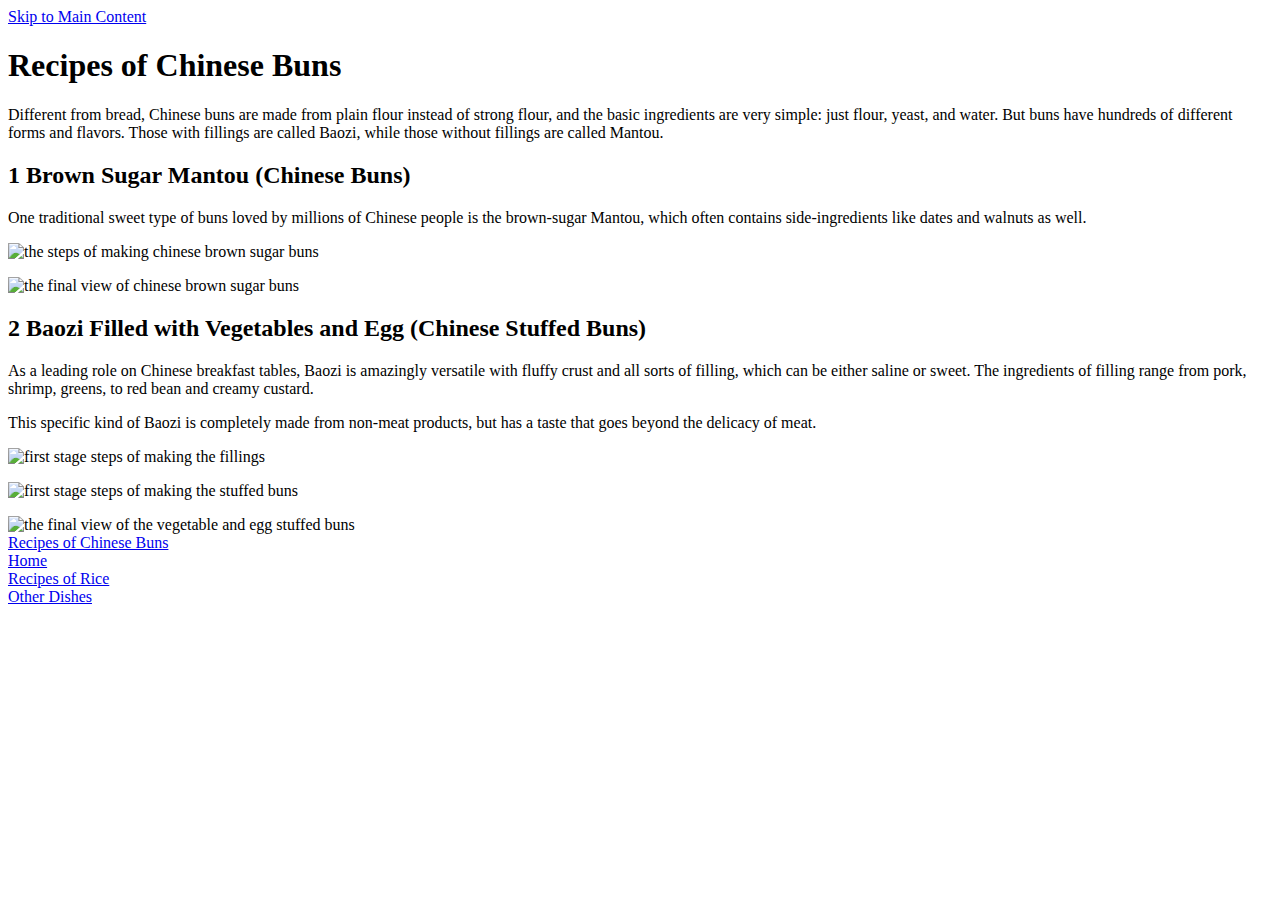
==== buns.html @ 5d762b5b "Update buns.html" ====
<!DOCTYPE html>
<head>
    <meta charset="utf-8">
    <title>Cici's Chinese Cuisine-Buns</title>
    <link rel="icon" href="images/favicon.jpg">
    <link rel="stylesheet" href="css/html5reset.css">
    <link rel="stylesheet" href="css/styles.css">
</head>

<body>
  <div class="skip"><a href="#main">Skip to Main Content</a></div>

  <header>
    <h1>Recipes of Chinese Buns</h1>
  </header>
  <main id="main">
    <p>Different from bread, Chinese buns are made from plain flour instead of strong flour, and the basic ingredients are very simple: just flour, yeast, and water. But buns have hundreds of different forms and flavors. Those with fillings are called Baozi, while those without fillings are called Mantou.</p>
    <h2>1 Brown Sugar Mantou (Chinese Buns)</h2>
    <p>One traditional sweet type of buns loved by millions of Chinese people is the brown-sugar Mantou, which often contains side-ingredients like dates and walnuts as well.</p>
    <img src = "images/bun1-brown_sugar_mantou-step.JPG" alt ="the steps of making chinese brown sugar buns">
    <p></p>
    <img src = "images/bun1-brown_sugar_mantou.JPG" alt ="the final view of chinese brown sugar buns">
    
    <h2>2 Baozi Filled with Vegetables and Egg (Chinese Stuffed Buns)</h2>
    <p>As a leading role on Chinese breakfast tables, Baozi is amazingly versatile with fluffy crust and all sorts of filling, which can be either saline or sweet. The ingredients of filling range from pork, shrimp, greens, to red bean and creamy custard.</p>
    <p>This specific kind of Baozi is completely made from non-meat products, but has a taste that goes beyond the delicacy of meat.</p>
    <img src = "images/bun2-vegetable&egg_baozi-step1.JPG" alt ="first stage steps of making the fillings">
    <p></p>
    <img src = "images/bun2-vegetable&egg_baozi-step2.JPG" alt ="first stage steps of making the stuffed buns">
    <p></p>
    <img src = "images/bun2-vegetable&egg_baozi.JPG" alt ="the final view of the vegetable and egg stuffed buns">

    <nav>
      <li class="active"><a href="buns.html">Recipes of Chinese Buns</a></li>
      <li><a href="index.html">Home</a></li>
      <li><a href="rice.html">Recipes of Rice</a></li>
      <li><a href="dish.html">Other Dishes</a></li>
    </nav>

  </main>

  <footer>

  </footer>
</body>
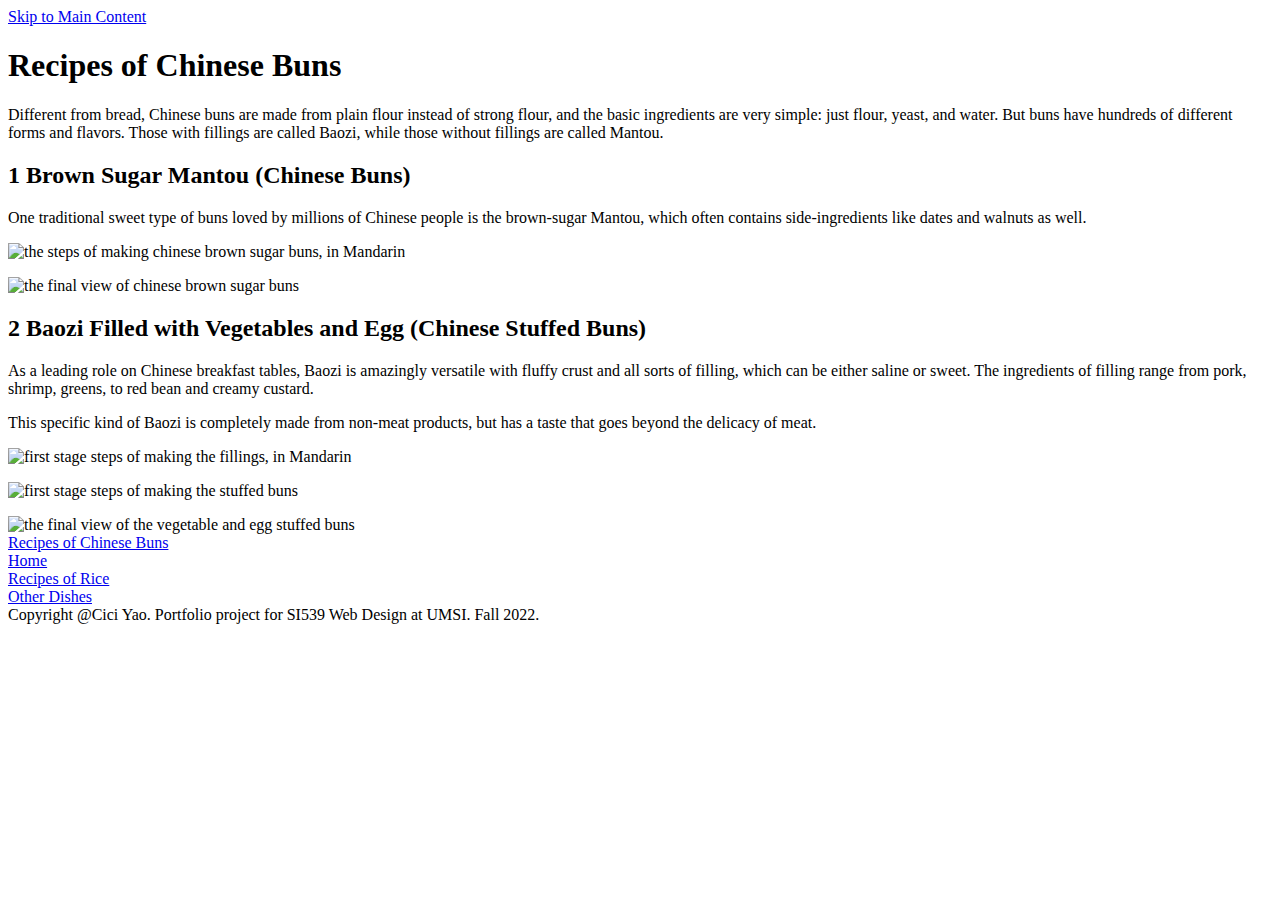
==== commit 79b09186: "Update buns.html" ====
--- a/buns.html
+++ b/buns.html
@@ -17,18 +17,18 @@
     <p>Different from bread, Chinese buns are made from plain flour instead of strong flour, and the basic ingredients are very simple: just flour, yeast, and water. But buns have hundreds of different forms and flavors. Those with fillings are called Baozi, while those without fillings are called Mantou.</p>
     <h2>1 Brown Sugar Mantou (Chinese Buns)</h2>
     <p>One traditional sweet type of buns loved by millions of Chinese people is the brown-sugar Mantou, which often contains side-ingredients like dates and walnuts as well.</p>
-    <img src = "images/bun1-brown_sugar_mantou-step.JPG" alt ="the steps of making chinese brown sugar buns">
+    <img src = "images/bun1-brown_sugar_mantou-step.JPG" alt ="the steps of making chinese brown sugar buns, in Mandarin" title="the steps of making chinese brown sugar buns, in Mandarin">
     <p></p>
-    <img src = "images/bun1-brown_sugar_mantou.JPG" alt ="the final view of chinese brown sugar buns">
+    <img src = "images/bun1-brown_sugar_mantou.JPG" alt ="the final view of chinese brown sugar buns" title="the final view of chinese brown sugar buns">
     
     <h2>2 Baozi Filled with Vegetables and Egg (Chinese Stuffed Buns)</h2>
     <p>As a leading role on Chinese breakfast tables, Baozi is amazingly versatile with fluffy crust and all sorts of filling, which can be either saline or sweet. The ingredients of filling range from pork, shrimp, greens, to red bean and creamy custard.</p>
     <p>This specific kind of Baozi is completely made from non-meat products, but has a taste that goes beyond the delicacy of meat.</p>
-    <img src = "images/bun2-vegetable&egg_baozi-step1.JPG" alt ="first stage steps of making the fillings">
+    <img src = "images/bun2-vegetable&egg_baozi-step1.JPG" alt ="first stage steps of making the fillings, in Mandarin" title="first stage steps of making the fillings, in Mandarin">
     <p></p>
-    <img src = "images/bun2-vegetable&egg_baozi-step2.JPG" alt ="first stage steps of making the stuffed buns">
+    <img src = "images/bun2-vegetable&egg_baozi-step2.JPG" alt ="first stage steps of making the stuffed buns" title="first stage steps of making the stuffed buns">
     <p></p>
-    <img src = "images/bun2-vegetable&egg_baozi.JPG" alt ="the final view of the vegetable and egg stuffed buns">
+    <img src = "images/bun2-vegetable&egg_baozi.JPG" alt ="the final view of the vegetable and egg stuffed buns" title="the final view of the vegetable and egg stuffed buns">
 
     <nav>
       <li class="active"><a href="buns.html">Recipes of Chinese Buns</a></li>
@@ -40,7 +40,7 @@
   </main>
 
   <footer>
-
+    Copyright @Cici Yao. Portfolio project for SI539 Web Design at UMSI. Fall 2022.
   </footer>
 </body>
 
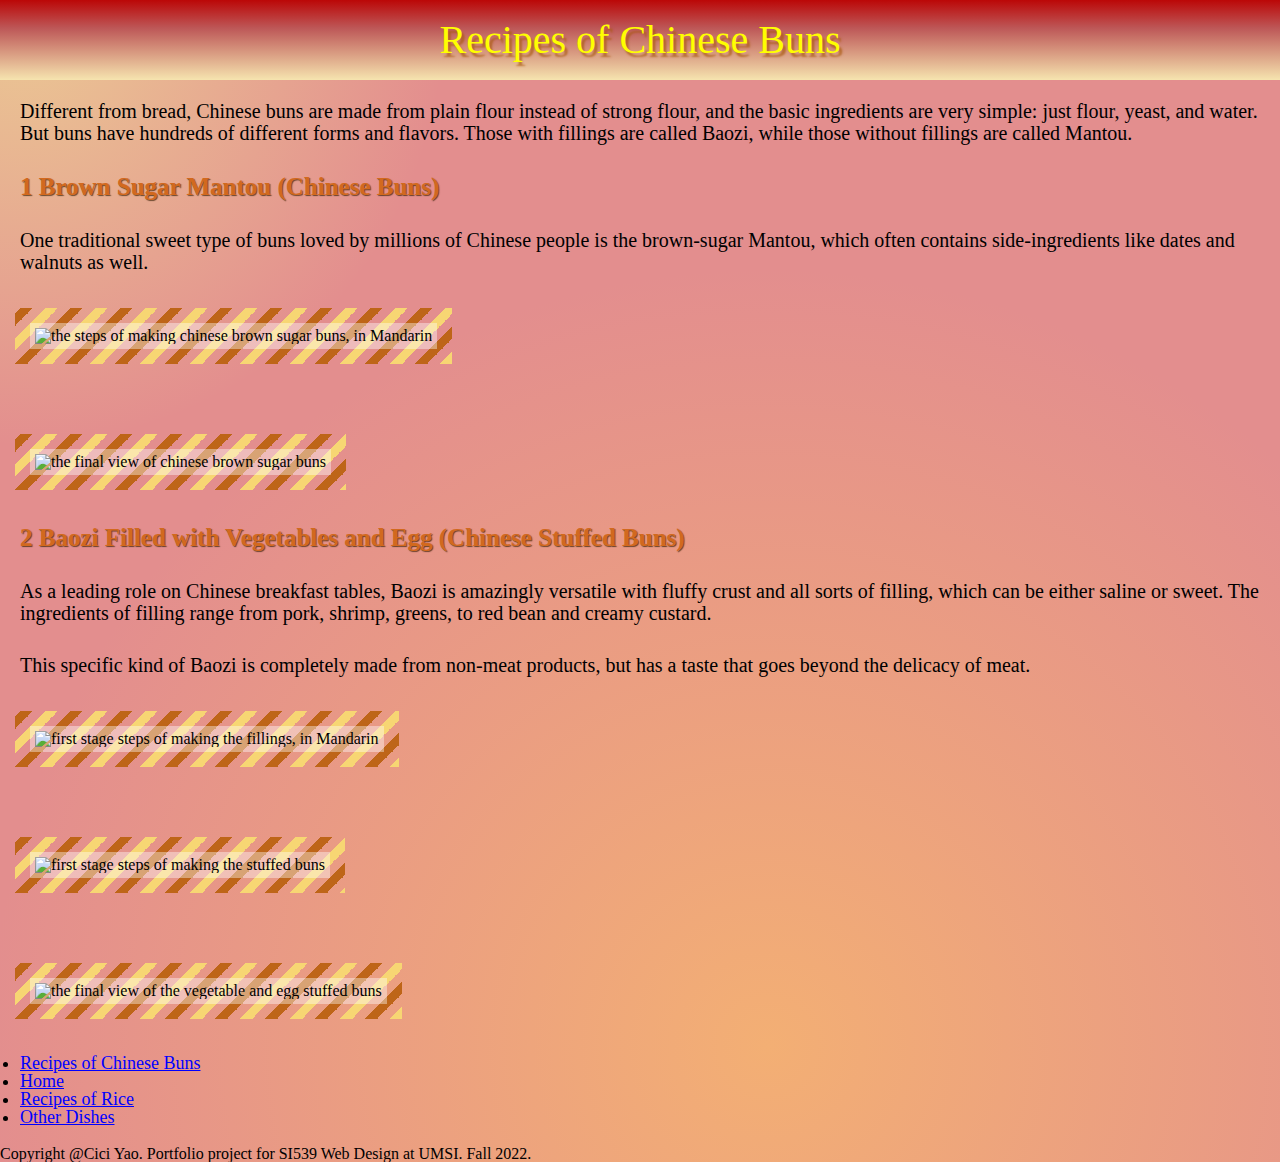
==== commit 8796c2a0: "Update buns.html" ====
--- a/buns.html
+++ b/buns.html
@@ -3,8 +3,8 @@
     <meta charset="utf-8">
     <title>Cici's Chinese Cuisine-Buns</title>
     <link rel="icon" href="images/favicon.jpg">
-    <link rel="stylesheet" href="css/html5reset.css">
-    <link rel="stylesheet" href="css/styles.css">
+    <link rel="stylesheet" href="CSS/html5reset.css">
+    <link rel="stylesheet" href="CSS/styles.css">
 </head>
 
 <body>
--- a/CSS/styles.css
+++ b/CSS/styles.css
@@ -0,0 +1,95 @@
+/*Skip to main function*/
+.skip a{
+    position: absolute;
+    top: -40px;
+    z-index: 1;
+    color: black;
+}
+
+.skip a:focus{
+    position: absolute;
+    top: 0;
+    color: black;
+}
+
+body{
+    background: radial-gradient(circle at 60% 90%, rgb(243, 175, 116), transparent 60%),
+    radial-gradient(circle at 20px 20px, rgba(237, 215, 149, 0.8), transparent 25%), #e38e8e;
+    /*background:
+    radial-gradient(circle, transparent 20%, rgb(144, 155, 211) 20%, rgb(144, 155, 211) 80%, transparent 80%, transparent),
+    radial-gradient(circle, transparent 20%, rgb(144, 155, 211) 20%, rgb(144, 155, 211) 80%, transparent 80%, transparent) 50px 50px,
+    linear-gradient(#A8B1BB 8px, transparent 8px) 0 -4px,
+    linear-gradient(90deg, #A8B1BB 8px, transparent 8px) -4px 0;
+    background-color: rgb(144, 155, 211);
+    background-size: 100px 100px, 100px 100px, 50px 50px, 50px 50px;*/
+}
+
+h1{
+    font-family: Copperplate, "Copperplate Gothic Light", fantasy;
+    font-size: 40px;
+    color:yellow;
+    background: linear-gradient(180deg, rgb(187, 7, 7) 0%, rgb(189, 87, 87) 35%, rgb(246, 228, 175) 100%);
+    padding: 20px;
+    margin: 0px;
+    text-align: center;
+    text-shadow: 3px 4px 2px rgba(170, 90, 15, 0.7);
+}
+
+h2{
+    font-family:"Lucida Bright", Georgia, serif;
+    font-size: 25px;
+    font-weight: bold;
+    color:chocolate;
+    padding: 10px;
+    margin: 10px;
+    text-shadow: 1px 1px 1px rgba(52, 28, 1, 0.7);
+}
+
+p{
+    font-family: "Lucida Bright", Georgia, serif;;
+    font-size: 20px;
+    margin: 10px;
+    padding: 10px;
+    line-height: 22px;
+}
+
+.inBold{
+    font-weight: bold;
+}
+
+.inItalic{
+    font-style: italic;
+}
+
+img{
+    width: 50%;
+    min-width: 100px;
+    /*border: 10px dashed #fb8320;*/
+    border: 15px solid transparent;
+    background: linear-gradient(rgba(255, 255, 255, 0.4), rgba(255,255,255,0.4)) padding-box, repeating-linear-gradient(-45deg, rgb(190, 101, 24) 0, rgb(190, 101, 24) 12.5%, transparent 0, transparent 25%, rgb(247, 214, 115) 0, rgb(247, 214, 115) 37.5%, transparent 0, transparent 50%) 0 / 50px 50px;
+    margin: 15px;
+    padding: 5px;
+}
+
+img:hover{
+    opacity: 0.6;
+}
+
+nav{
+    font-family: "Lucida Bright", Georgia, serif;;
+    font-size: 18px;
+    margin: 10px;
+    padding: 10px;
+}
+
+a:link{
+    color:blue;
+}
+
+a:visited{
+    color:blueviolet;
+}
+
+a:hover{
+    color:cadetblue;
+}
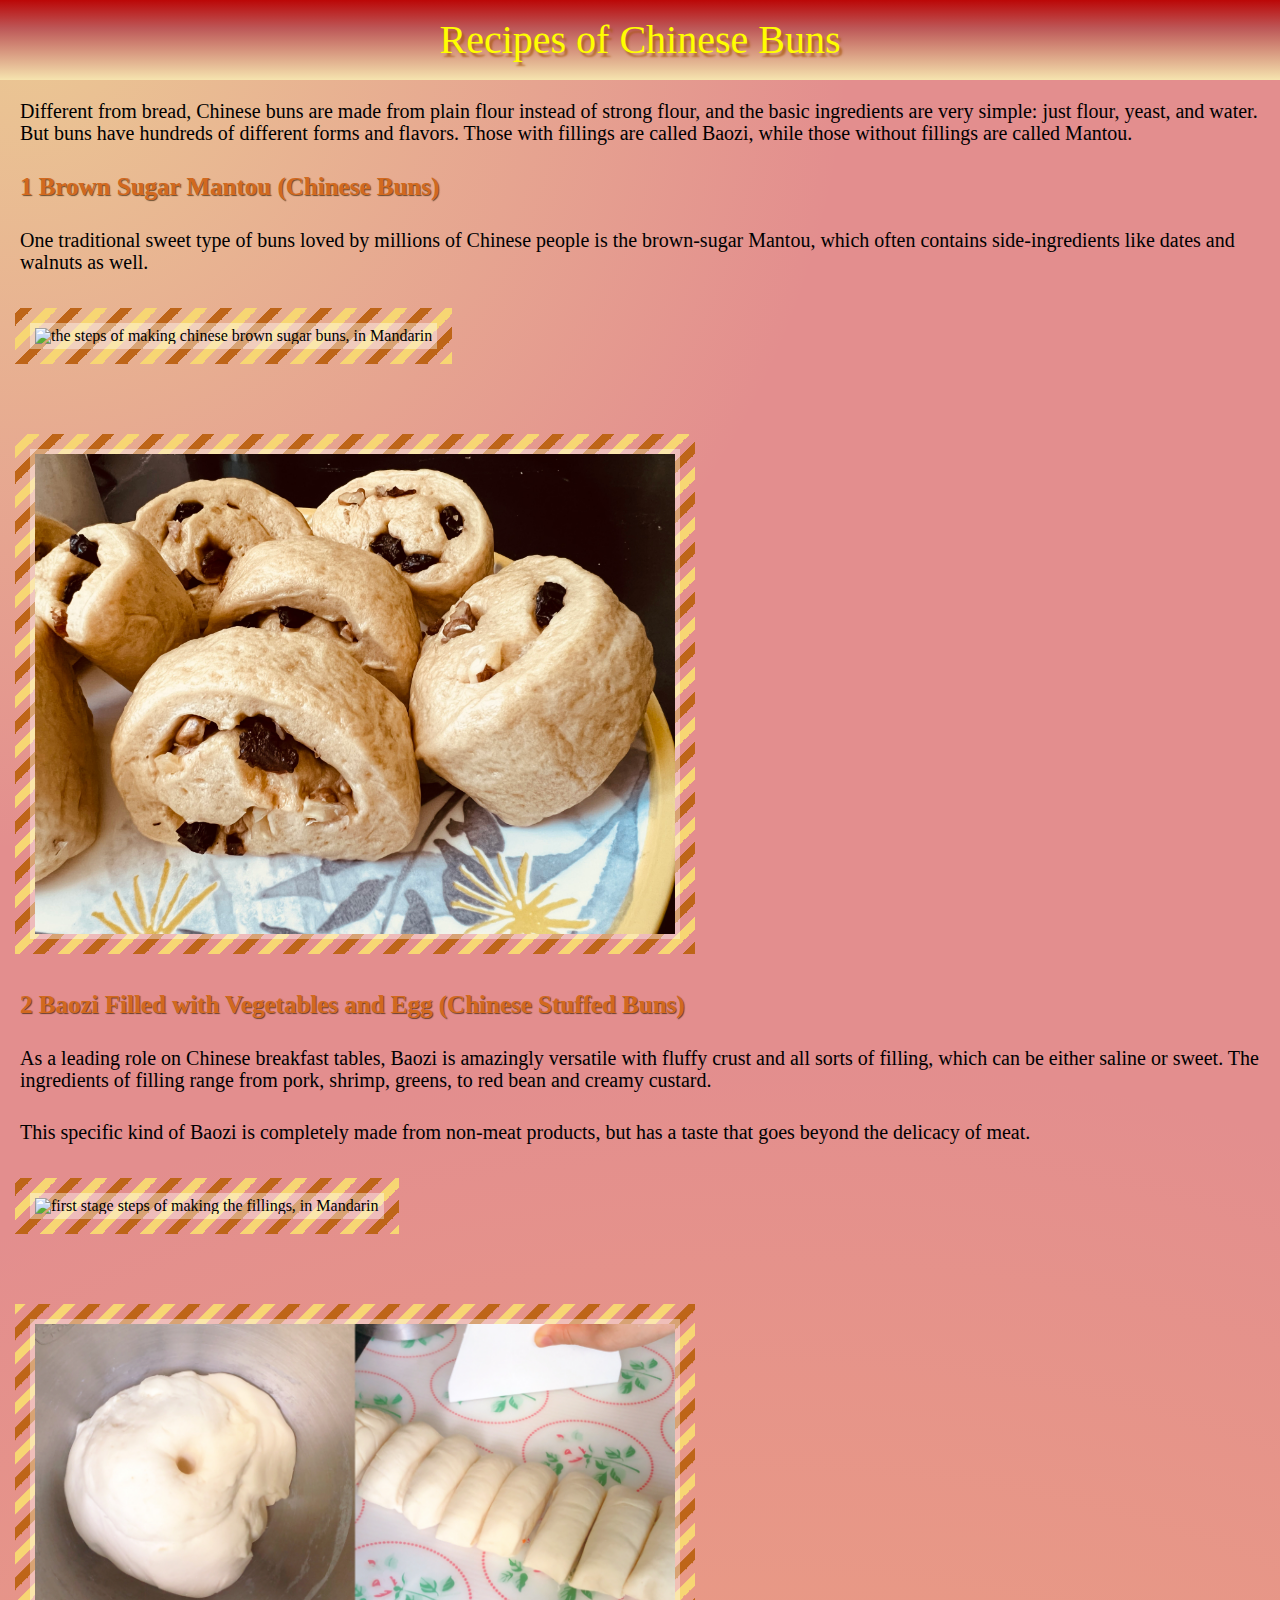
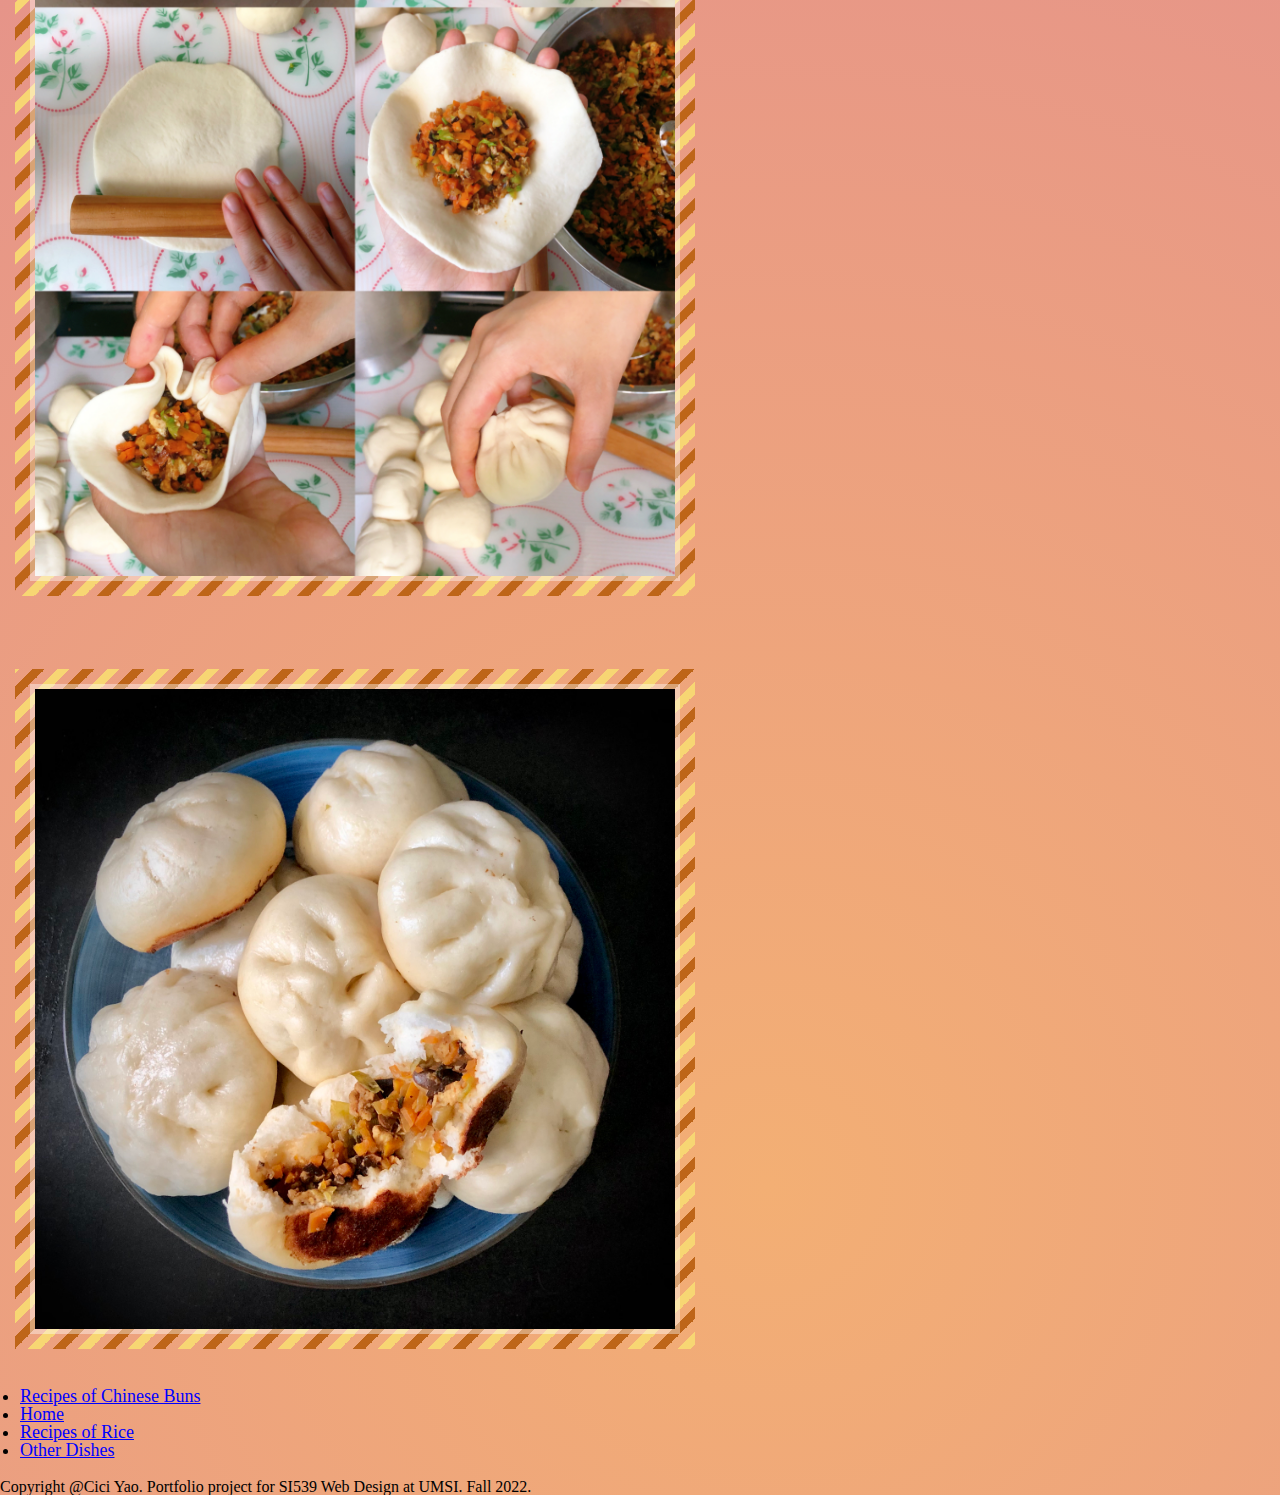
==== commit bf65a7a7: "Update buns.html" ====
--- a/buns.html
+++ b/buns.html
@@ -17,18 +17,18 @@
     <p>Different from bread, Chinese buns are made from plain flour instead of strong flour, and the basic ingredients are very simple: just flour, yeast, and water. But buns have hundreds of different forms and flavors. Those with fillings are called Baozi, while those without fillings are called Mantou.</p>
     <h2>1 Brown Sugar Mantou (Chinese Buns)</h2>
     <p>One traditional sweet type of buns loved by millions of Chinese people is the brown-sugar Mantou, which often contains side-ingredients like dates and walnuts as well.</p>
-    <img src = "images/bun1-brown_sugar_mantou-step.JPG" alt ="the steps of making chinese brown sugar buns, in Mandarin" title="the steps of making chinese brown sugar buns, in Mandarin">
+    <img src = "images/bun1-brown_sugar_mantou-step.jpg" alt ="the steps of making chinese brown sugar buns, in Mandarin" title="the steps of making chinese brown sugar buns, in Mandarin">
     <p></p>
-    <img src = "images/bun1-brown_sugar_mantou.JPG" alt ="the final view of chinese brown sugar buns" title="the final view of chinese brown sugar buns">
+    <img src = "images/bun1-brown_sugar_mantou.jpg" alt ="the final view of chinese brown sugar buns" title="the final view of chinese brown sugar buns">
     
     <h2>2 Baozi Filled with Vegetables and Egg (Chinese Stuffed Buns)</h2>
     <p>As a leading role on Chinese breakfast tables, Baozi is amazingly versatile with fluffy crust and all sorts of filling, which can be either saline or sweet. The ingredients of filling range from pork, shrimp, greens, to red bean and creamy custard.</p>
     <p>This specific kind of Baozi is completely made from non-meat products, but has a taste that goes beyond the delicacy of meat.</p>
-    <img src = "images/bun2-vegetable&egg_baozi-step1.JPG" alt ="first stage steps of making the fillings, in Mandarin" title="first stage steps of making the fillings, in Mandarin">
+    <img src = "images/bun2-vegetable&egg_baozi-step1.jpg" alt ="first stage steps of making the fillings, in Mandarin" title="first stage steps of making the fillings, in Mandarin">
     <p></p>
-    <img src = "images/bun2-vegetable&egg_baozi-step2.JPG" alt ="first stage steps of making the stuffed buns" title="first stage steps of making the stuffed buns">
+    <img src = "images/bun2-vegetable&egg_baozi-step2.jpg" alt ="first stage steps of making the stuffed buns" title="first stage steps of making the stuffed buns">
     <p></p>
-    <img src = "images/bun2-vegetable&egg_baozi.JPG" alt ="the final view of the vegetable and egg stuffed buns" title="the final view of the vegetable and egg stuffed buns">
+    <img src = "images/bun2-vegetable&egg_baozi.jpg" alt ="the final view of the vegetable and egg stuffed buns" title="the final view of the vegetable and egg stuffed buns">
 
     <nav>
       <li class="active"><a href="buns.html">Recipes of Chinese Buns</a></li>
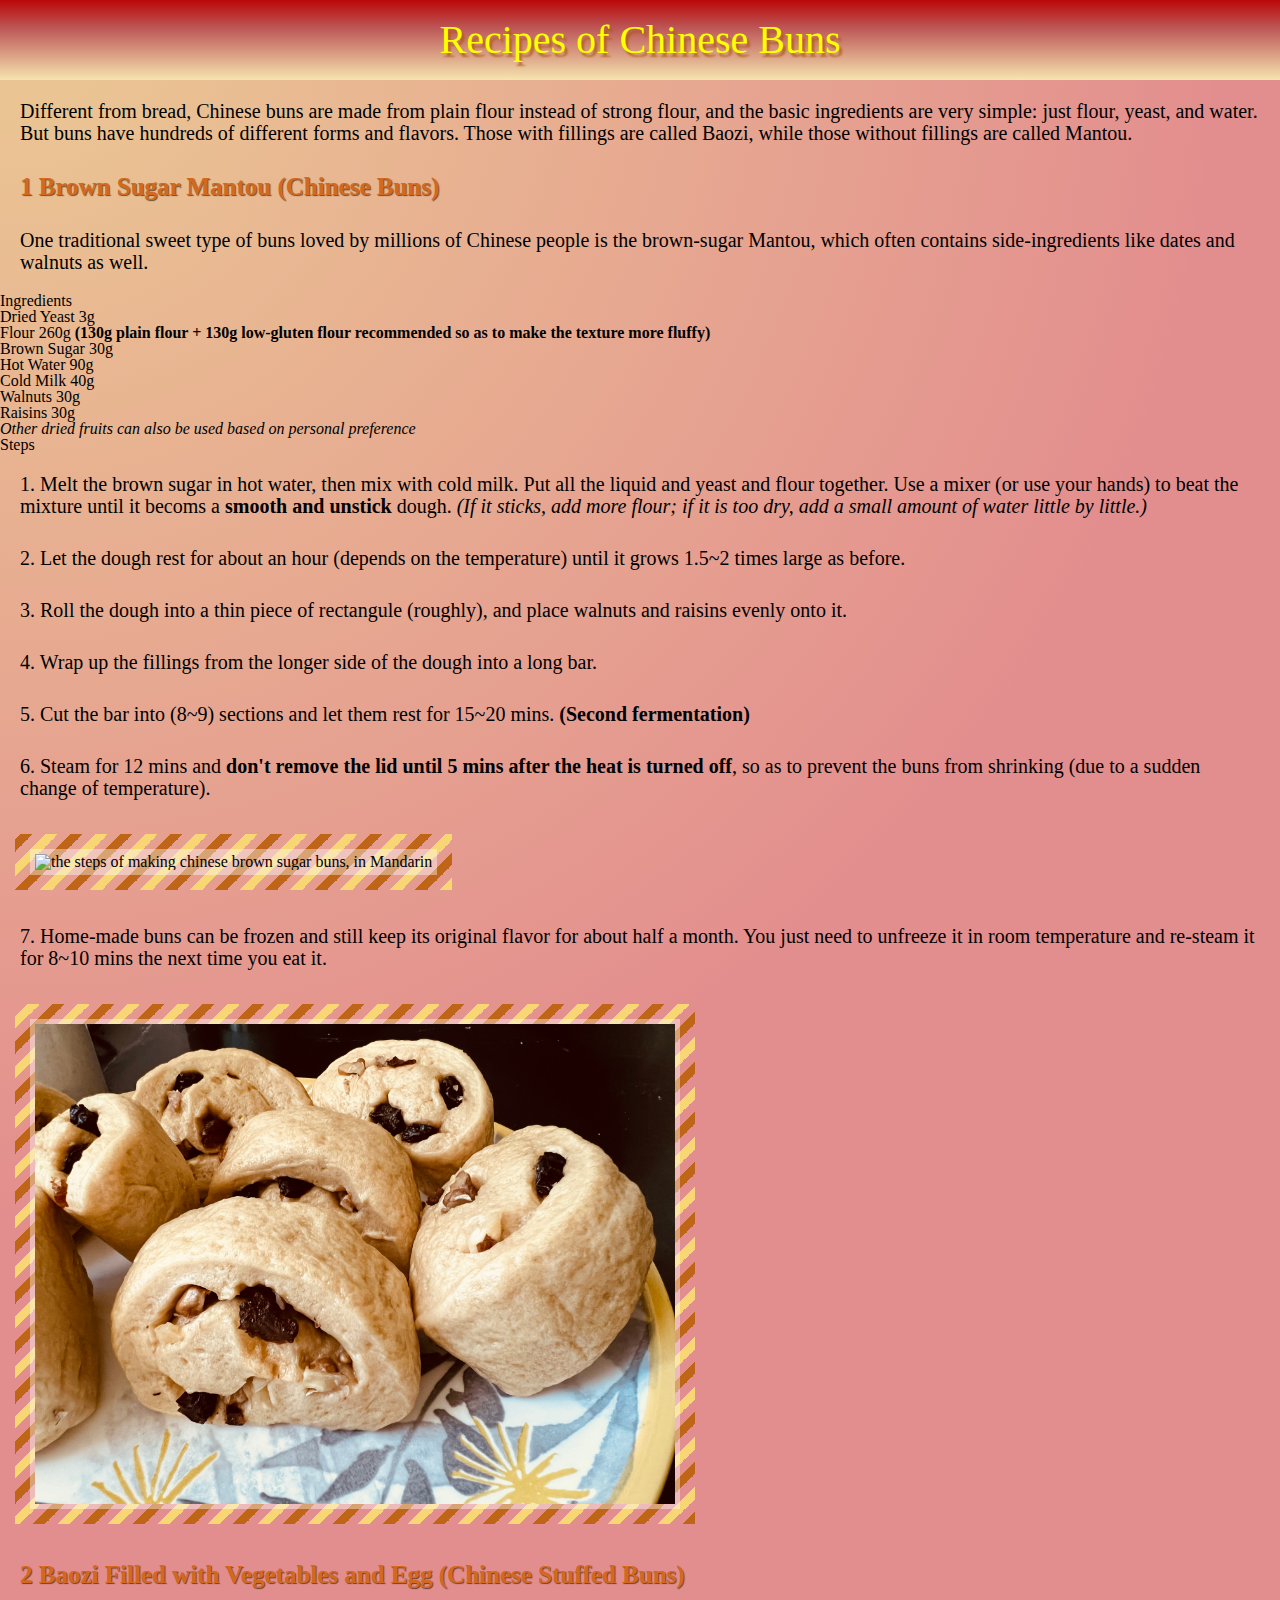
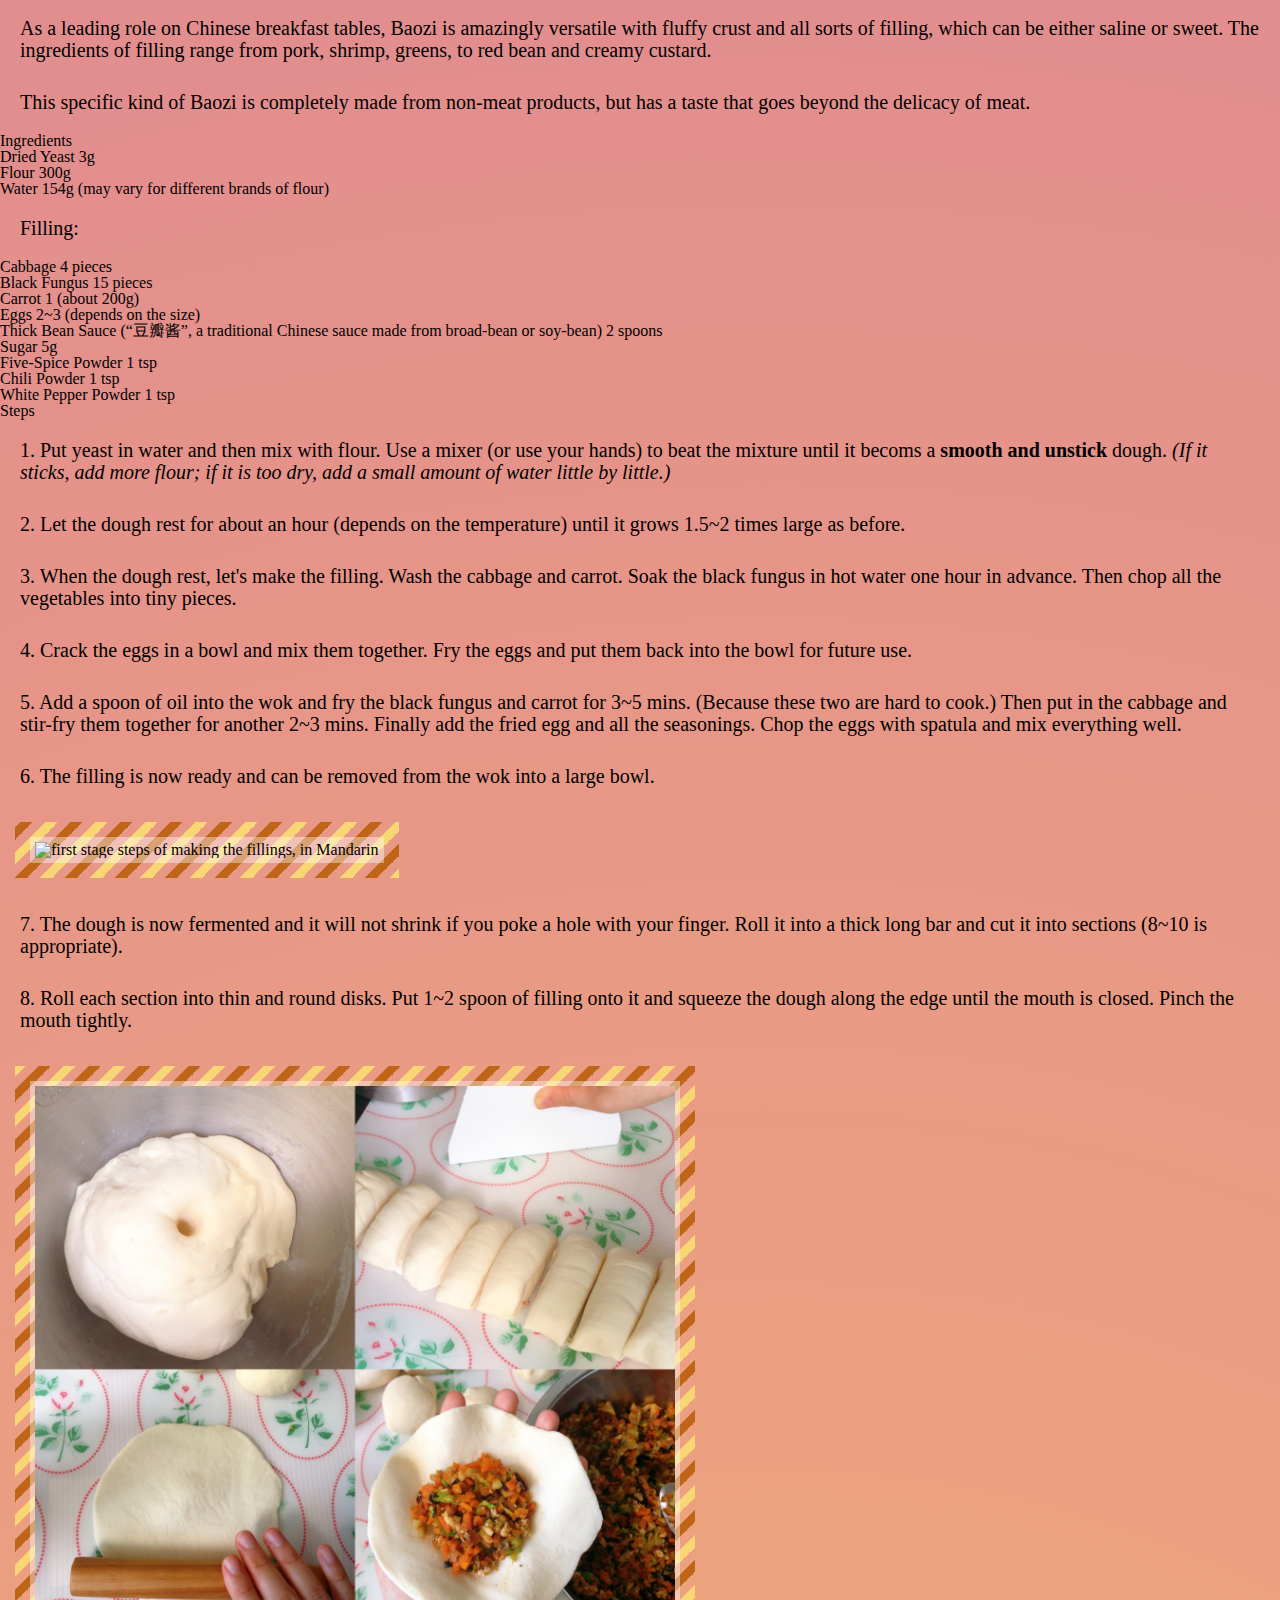
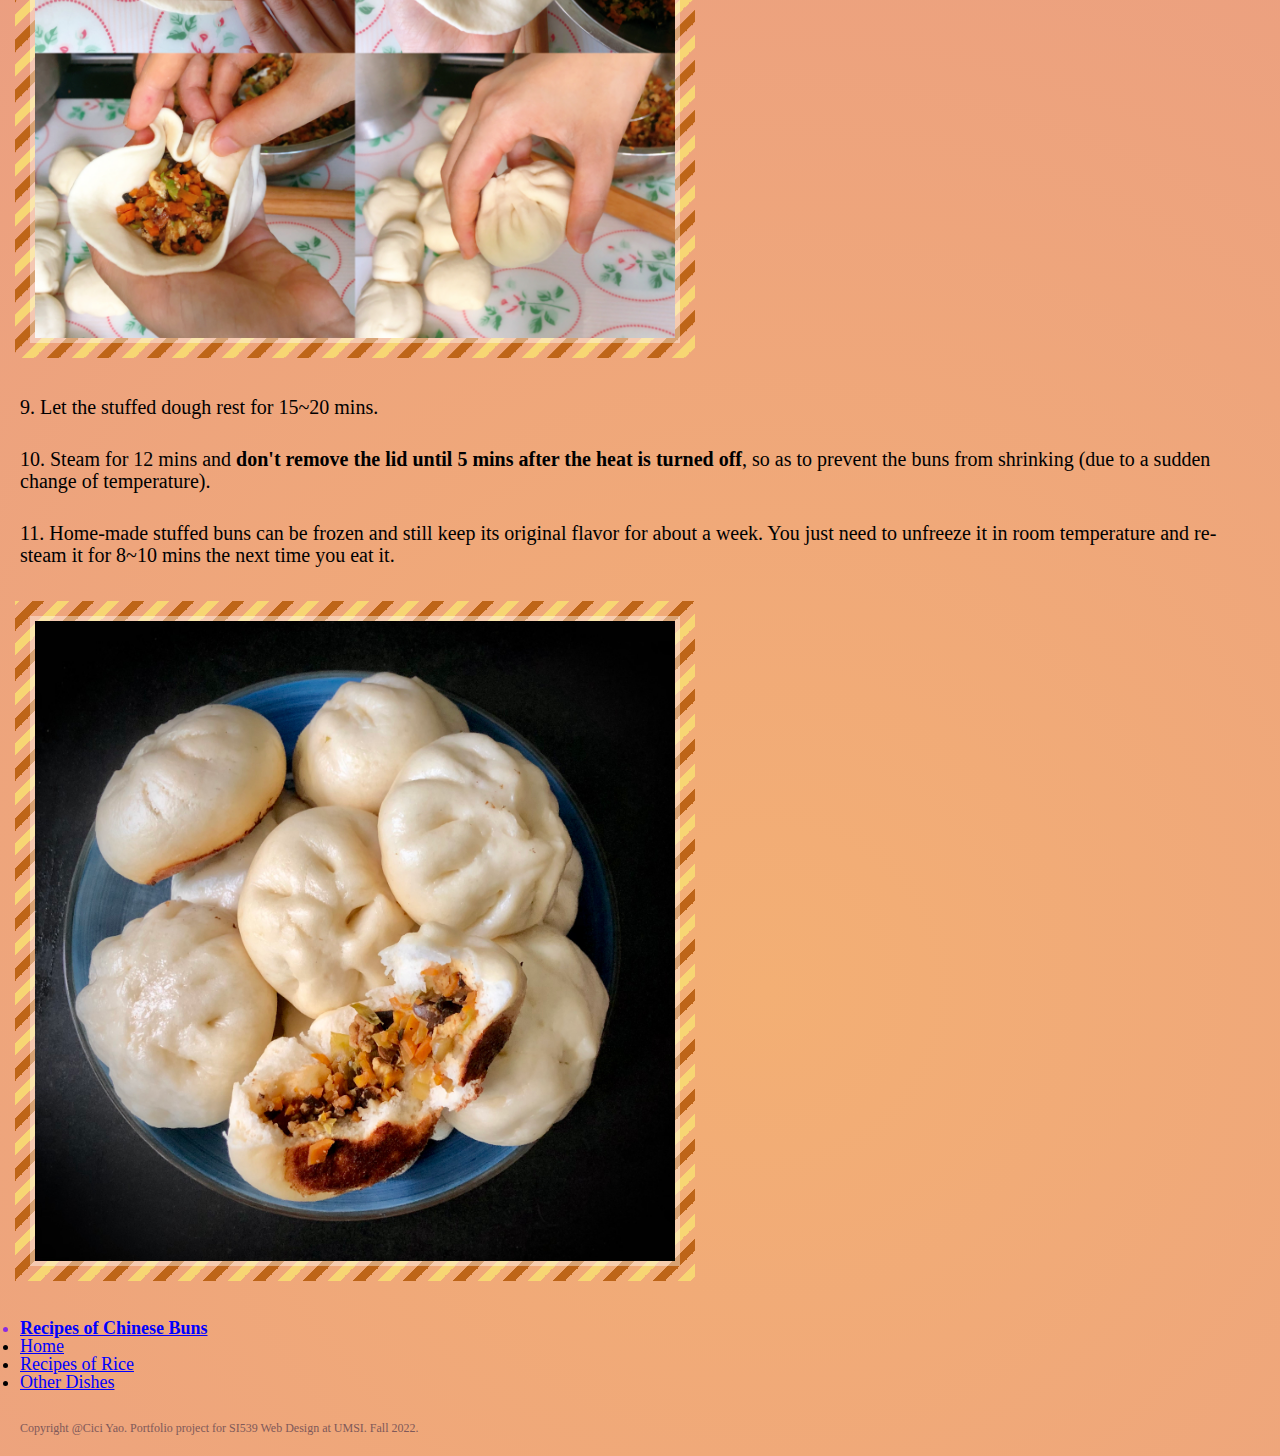
==== commit 49ae2d54: "Update buns.html" ====
--- a/buns.html
+++ b/buns.html
@@ -17,17 +17,61 @@
     <p>Different from bread, Chinese buns are made from plain flour instead of strong flour, and the basic ingredients are very simple: just flour, yeast, and water. But buns have hundreds of different forms and flavors. Those with fillings are called Baozi, while those without fillings are called Mantou.</p>
     <h2>1 Brown Sugar Mantou (Chinese Buns)</h2>
     <p>One traditional sweet type of buns loved by millions of Chinese people is the brown-sugar Mantou, which often contains side-ingredients like dates and walnuts as well.</p>
+	<h3>Ingredients</h3>
+	<div class="ingredients">
+	    <li>Dried Yeast 3g</li>
+		<li>Flour 260g <span class="inBold">(130g plain flour + 130g low-gluten flour recommended so as to make the texture more fluffy)</span></li>
+		<li>Brown Sugar 30g</li>
+		<li>Hot Water 90g</li>
+		<li>Cold Milk 40g</li>
+		<li>Walnuts 30g</li>
+		<li>Raisins 30g</li>
+		<li><span class="inItalic">Other dried fruits can also be used based on personal preference</span></li>
+	</div>
+	<h3>Steps</h3>
+	<p>1. Melt the brown sugar in hot water, then mix with cold milk. Put all the liquid and yeast and flour together. Use a mixer (or use your hands) to beat the mixture until it becoms a <span class="inBold">smooth and unstick</span> dough. <span class="inItalic">(If it sticks, add more flour; if it is too dry, add a small amount of water little by little.)</span></p>
+	<p>2. Let the dough rest for about an hour (depends on the temperature) until it grows 1.5~2 times large as before.</p>
+	<p>3. Roll the dough into a thin piece of rectangule (roughly), and place walnuts and raisins evenly onto it.</p>
+	<p>4. Wrap up the fillings from the longer side of the dough into a long bar.</p>
+	<p>5. Cut the bar into (8~9) sections and let them rest for 15~20 mins. <span class="inBold">(Second fermentation)</span></p>
+	<p>6. Steam for 12 mins and <span class="inBold">don't remove the lid until 5 mins after the heat is turned off</span>, so as to prevent the buns from shrinking (due to a sudden change of temperature).</p>
     <img src = "images/bun1-brown_sugar_mantou-step.jpg" alt ="the steps of making chinese brown sugar buns, in Mandarin" title="the steps of making chinese brown sugar buns, in Mandarin">
-    <p></p>
+    <p>7. Home-made buns can be frozen and still keep its original flavor for about half a month. You just need to unfreeze it in room temperature and re-steam it for 8~10 mins the next time you eat it.</p>
     <img src = "images/bun1-brown_sugar_mantou.jpg" alt ="the final view of chinese brown sugar buns" title="the final view of chinese brown sugar buns">
     
     <h2>2 Baozi Filled with Vegetables and Egg (Chinese Stuffed Buns)</h2>
     <p>As a leading role on Chinese breakfast tables, Baozi is amazingly versatile with fluffy crust and all sorts of filling, which can be either saline or sweet. The ingredients of filling range from pork, shrimp, greens, to red bean and creamy custard.</p>
     <p>This specific kind of Baozi is completely made from non-meat products, but has a taste that goes beyond the delicacy of meat.</p>
+	<h3>Ingredients</h3>
+	<div class="ingredients">
+	    <li>Dried Yeast 3g</li>
+		<li>Flour 300g</li>
+		<li>Water 154g (may vary for different brands of flour)</li>
+		<p>Filling:</p>
+		<li>Cabbage 4 pieces</li>
+		<li>Black Fungus 15 pieces</li>
+		<li>Carrot 1 (about 200g)</li>
+		<li>Eggs 2~3 (depends on the size)</li>
+		<li>Thick Bean Sauce (“豆瓣酱”, a traditional Chinese sauce made from broad-bean or soy-bean) 2 spoons</li>
+		<li>Sugar 5g</li>
+		<li>Five-Spice Powder 1 tsp</li>
+		<li>Chili Powder 1 tsp</li>
+		<li>White Pepper Powder 1 tsp</li>
+	</div>
+	<h3>Steps</h3>
+	<p>1. Put yeast in water and then mix with flour. Use a mixer (or use your hands) to beat the mixture until it becoms a <span class="inBold">smooth and unstick</span> dough. <span class="inItalic">(If it sticks, add more flour; if it is too dry, add a small amount of water little by little.)</span></p>
+	<p>2. Let the dough rest for about an hour (depends on the temperature) until it grows 1.5~2 times large as before.</p>
+	<p>3. When the dough rest, let's make the filling. Wash the cabbage and carrot. Soak the black fungus in hot water one hour in advance. Then chop all the vegetables into tiny pieces.</p>
+	<p>4. Crack the eggs in a bowl and mix them together. Fry the eggs and put them back into the bowl for future use.</p>
+	<p>5. Add a spoon of oil into the wok and fry the black fungus and carrot for 3~5 mins. (Because these two are hard to cook.) Then put in the cabbage and stir-fry them together for another 2~3 mins. Finally add the fried egg and all the seasonings. Chop the eggs with spatula and mix everything well.</p>
+	<p>6. The filling is now ready and can be removed from the wok into a large bowl.</p>
     <img src = "images/bun2-vegetable&egg_baozi-step1.jpg" alt ="first stage steps of making the fillings, in Mandarin" title="first stage steps of making the fillings, in Mandarin">
-    <p></p>
+    <p>7. The dough is now fermented and it will not shrink if you poke a hole with your finger. Roll it into a thick long bar and cut it into sections (8~10 is appropriate). </p>
+	<p>8. Roll each section into thin and round disks. Put 1~2 spoon of filling onto it and squeeze the dough along the edge until the mouth is closed. Pinch the mouth tightly.</p>
     <img src = "images/bun2-vegetable&egg_baozi-step2.jpg" alt ="first stage steps of making the stuffed buns" title="first stage steps of making the stuffed buns">
-    <p></p>
+	<p>9. Let the stuffed dough rest for 15~20 mins.</p>
+	<p>10. Steam for 12 mins and <span class="inBold">don't remove the lid until 5 mins after the heat is turned off</span>, so as to prevent the buns from shrinking (due to a sudden change of temperature).</p>
+    <p>11. Home-made stuffed buns can be frozen and still keep its original flavor for about a week. You just need to unfreeze it in room temperature and re-steam it for 8~10 mins the next time you eat it.</p>
     <img src = "images/bun2-vegetable&egg_baozi.jpg" alt ="the final view of the vegetable and egg stuffed buns" title="the final view of the vegetable and egg stuffed buns">
 
     <nav>
@@ -43,4 +87,3 @@
     Copyright @Cici Yao. Portfolio project for SI539 Web Design at UMSI. Fall 2022.
   </footer>
 </body>
-
--- a/CSS/styles.css
+++ b/CSS/styles.css
@@ -93,3 +93,17 @@
 a:hover{
     color:cadetblue;
 }
+
+.active{
+    color: blueviolet;
+    font-weight: bold;
+}
+
+footer{
+    font-family: "Lucida Bright", Georgia, serif;;
+    font-size: 12px;
+    color:#805959;
+    margin: 10px;
+    padding: 10px;
+    line-height: 15px;
+}
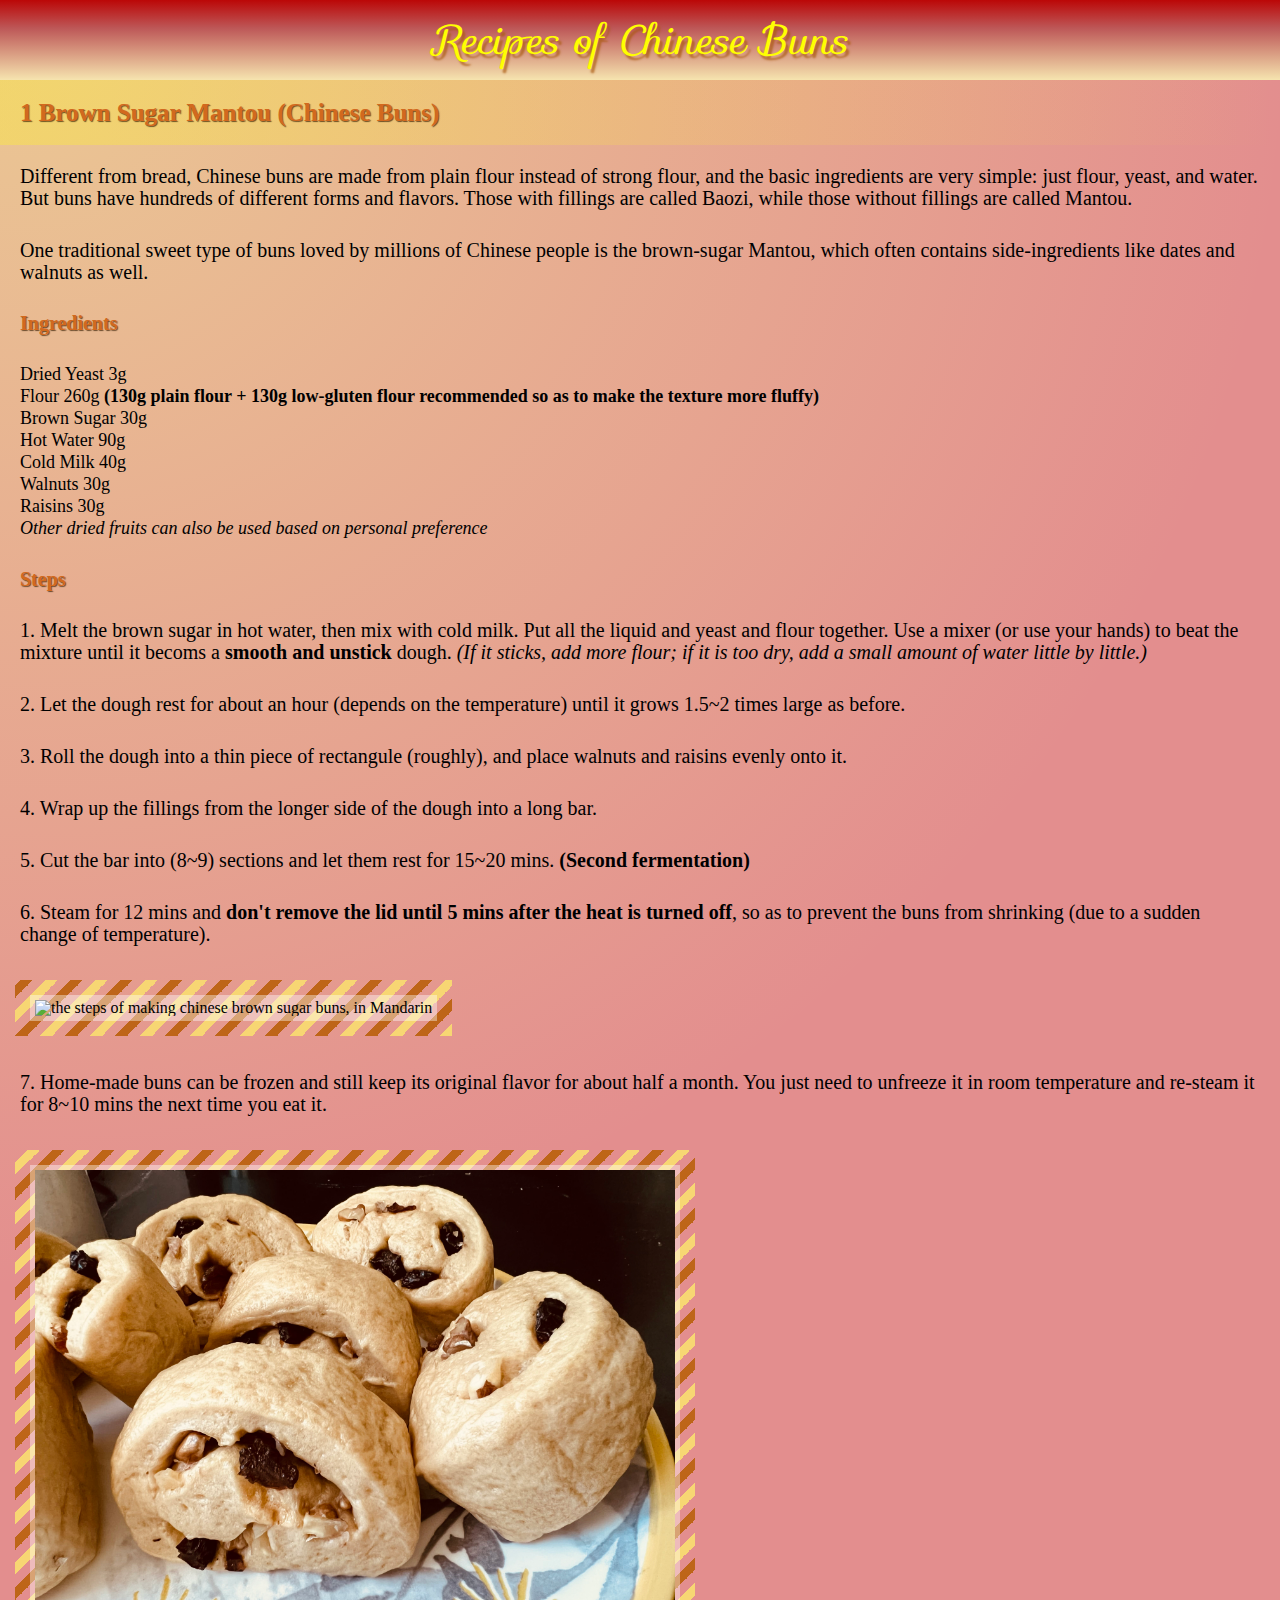
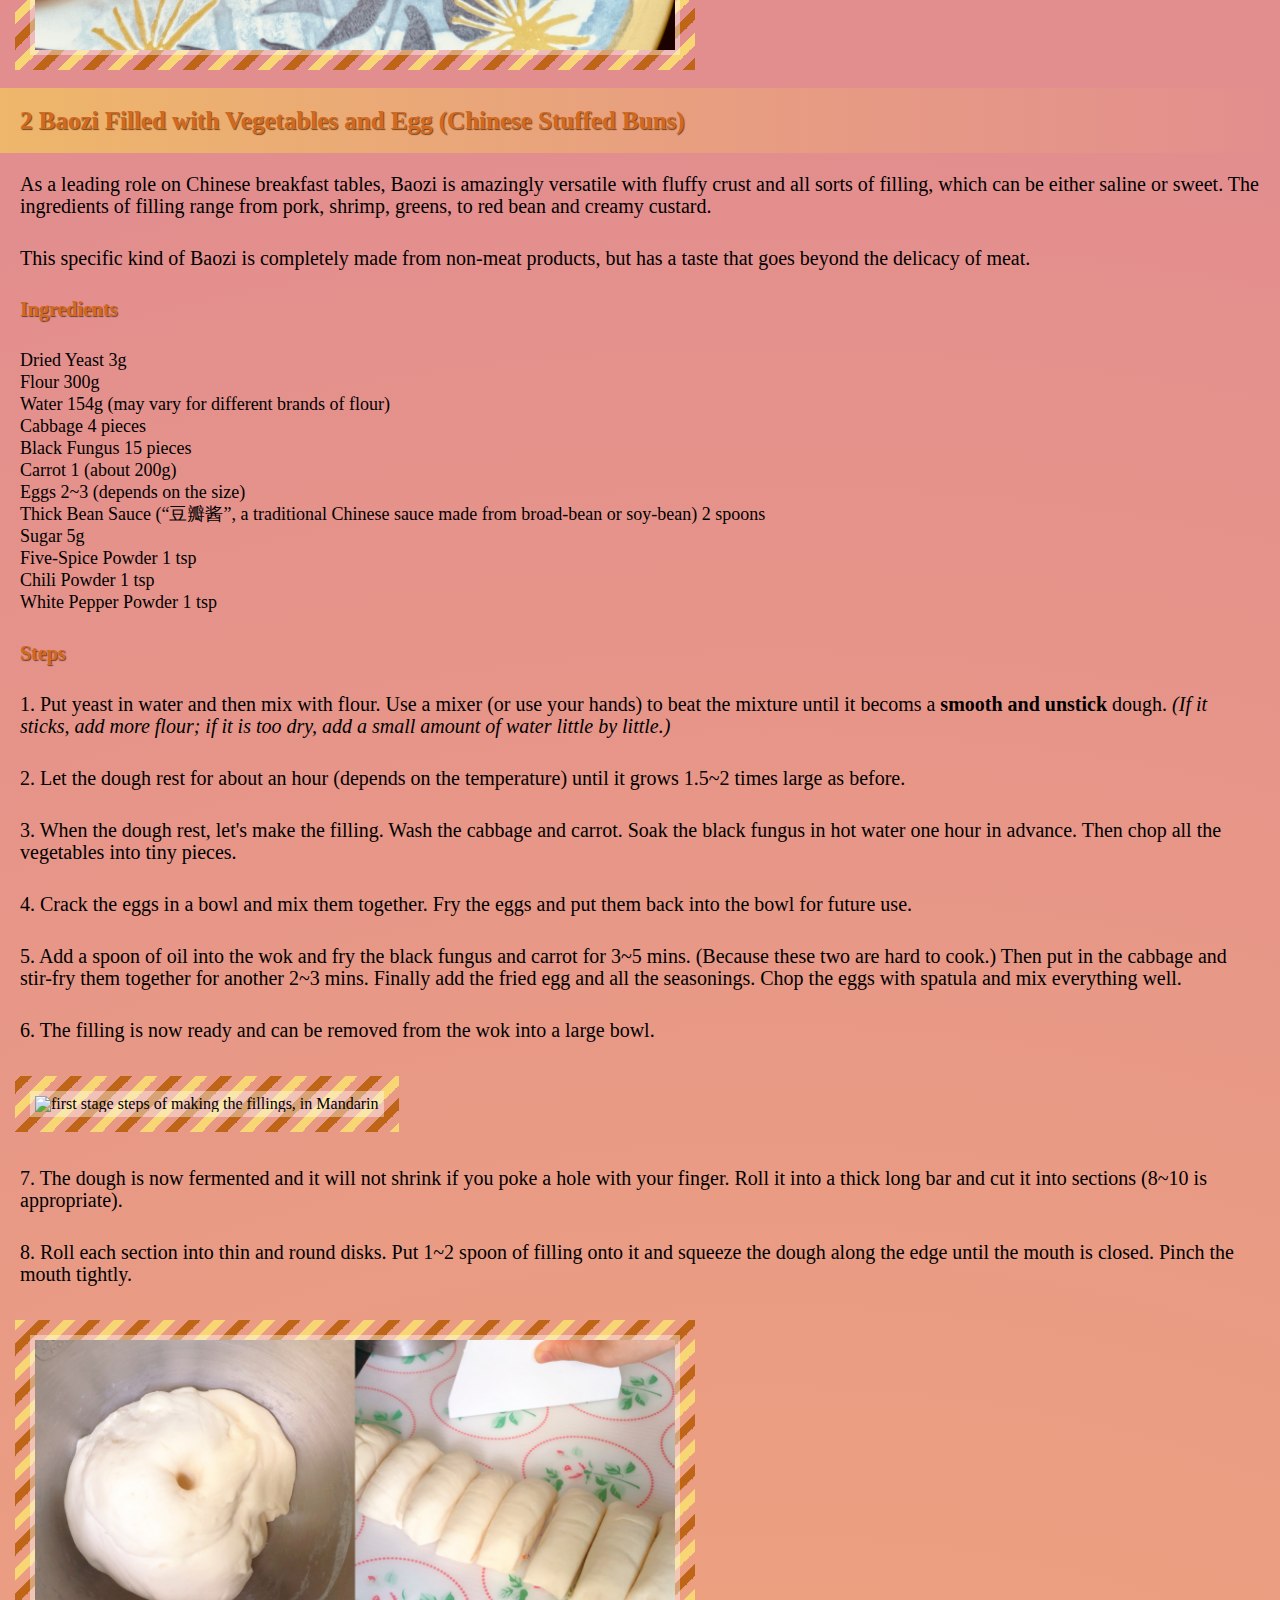
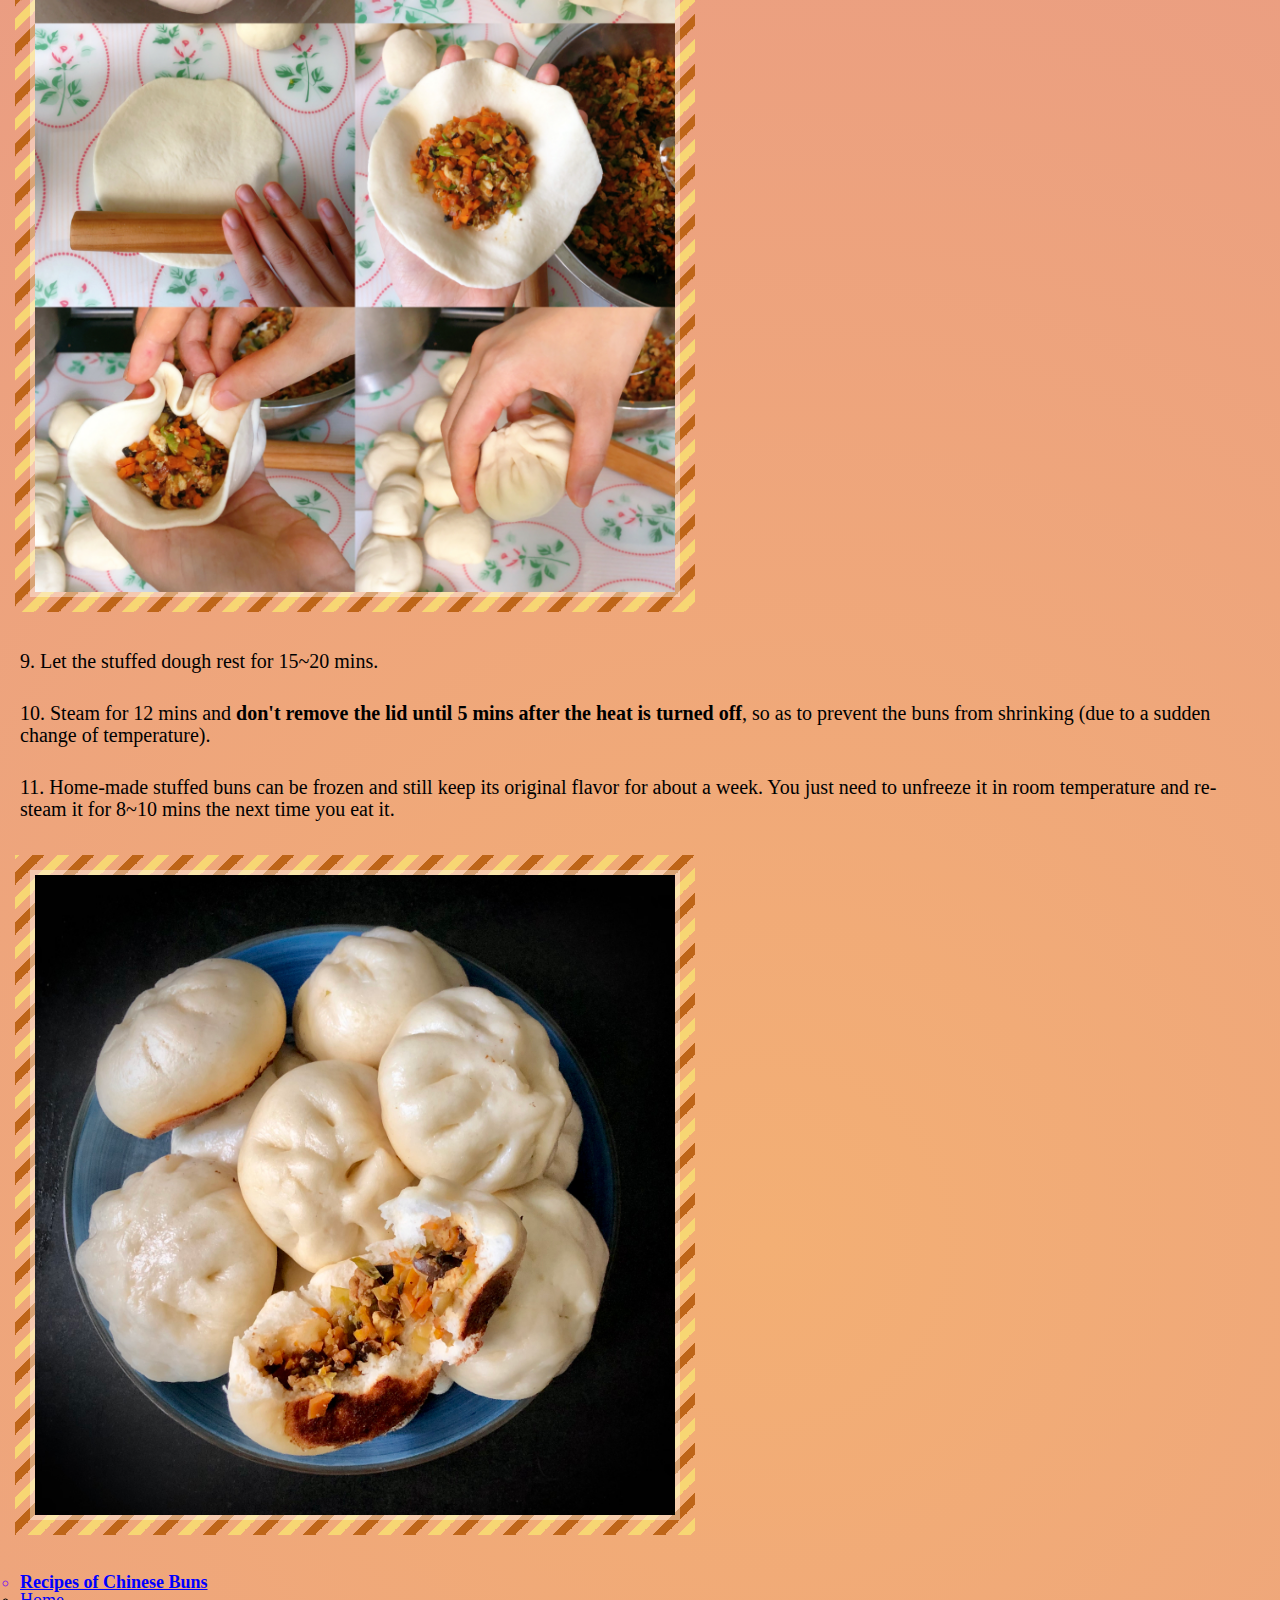
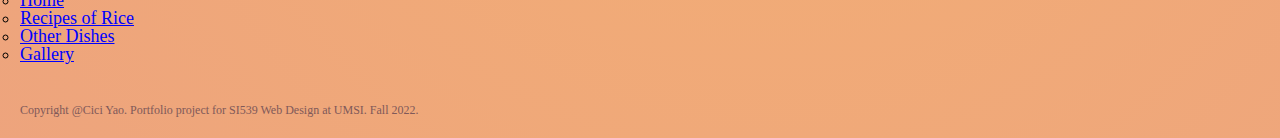
==== commit bc13b9da: "Add files via upload" ====
--- a/buns.html
+++ b/buns.html
@@ -1,10 +1,12 @@
 <!DOCTYPE html>
+<html lang="en">
 <head>
     <meta charset="utf-8">
     <title>Cici's Chinese Cuisine-Buns</title>
     <link rel="icon" href="images/favicon.jpg">
     <link rel="stylesheet" href="CSS/html5reset.css">
     <link rel="stylesheet" href="CSS/styles.css">
+	<link rel="stylesheet" href="https://fonts.googleapis.com/css?family=Sofia">
 </head>
 
 <body>
@@ -14,11 +16,16 @@
     <h1>Recipes of Chinese Buns</h1>
   </header>
   <main id="main">
-    <p>Different from bread, Chinese buns are made from plain flour instead of strong flour, and the basic ingredients are very simple: just flour, yeast, and water. But buns have hundreds of different forms and flavors. Those with fillings are called Baozi, while those without fillings are called Mantou.</p>
-    <h2>1 Brown Sugar Mantou (Chinese Buns)</h2>
-    <p>One traditional sweet type of buns loved by millions of Chinese people is the brown-sugar Mantou, which often contains side-ingredients like dates and walnuts as well.</p>
+	<div class="buns_intro">
+		<div class="intro_content">
+		<h2>1 Brown Sugar Mantou (Chinese Buns)</h2>
+		<p>Different from bread, Chinese buns are made from plain flour instead of strong flour, and the basic ingredients are very simple: just flour, yeast, and water. But buns have hundreds of different forms and flavors. Those with fillings are called Baozi, while those without fillings are called Mantou.</p>
+    	<p>One traditional sweet type of buns loved by millions of Chinese people is the brown-sugar Mantou, which often contains side-ingredients like dates and walnuts as well.</p>
+		</div>
+	</div>
 	<h3>Ingredients</h3>
 	<div class="ingredients">
+		<ul>
 	    <li>Dried Yeast 3g</li>
 		<li>Flour 260g <span class="inBold">(130g plain flour + 130g low-gluten flour recommended so as to make the texture more fluffy)</span></li>
 		<li>Brown Sugar 30g</li>
@@ -27,6 +34,7 @@
 		<li>Walnuts 30g</li>
 		<li>Raisins 30g</li>
 		<li><span class="inItalic">Other dried fruits can also be used based on personal preference</span></li>
+		</ul>
 	</div>
 	<h3>Steps</h3>
 	<p>1. Melt the brown sugar in hot water, then mix with cold milk. Put all the liquid and yeast and flour together. Use a mixer (or use your hands) to beat the mixture until it becoms a <span class="inBold">smooth and unstick</span> dough. <span class="inItalic">(If it sticks, add more flour; if it is too dry, add a small amount of water little by little.)</span></p>
@@ -39,15 +47,19 @@
     <p>7. Home-made buns can be frozen and still keep its original flavor for about half a month. You just need to unfreeze it in room temperature and re-steam it for 8~10 mins the next time you eat it.</p>
     <img src = "images/bun1-brown_sugar_mantou.jpg" alt ="the final view of chinese brown sugar buns" title="the final view of chinese brown sugar buns">
     
-    <h2>2 Baozi Filled with Vegetables and Egg (Chinese Stuffed Buns)</h2>
-    <p>As a leading role on Chinese breakfast tables, Baozi is amazingly versatile with fluffy crust and all sorts of filling, which can be either saline or sweet. The ingredients of filling range from pork, shrimp, greens, to red bean and creamy custard.</p>
-    <p>This specific kind of Baozi is completely made from non-meat products, but has a taste that goes beyond the delicacy of meat.</p>
+    <div class="buns_intro">
+	  <div class="intro_content">
+	  <h2>2 Baozi Filled with Vegetables and Egg (Chinese Stuffed Buns)</h2>
+	  <p>As a leading role on Chinese breakfast tables, Baozi is amazingly versatile with fluffy crust and all sorts of filling, which can be either saline or sweet. The ingredients of filling range from pork, shrimp, greens, to red bean and creamy custard.</p>
+      <p>This specific kind of Baozi is completely made from non-meat products, but has a taste that goes beyond the delicacy of meat.</p>
+	  </div>
+	</div>
 	<h3>Ingredients</h3>
 	<div class="ingredients">
+		<ul>
 	    <li>Dried Yeast 3g</li>
 		<li>Flour 300g</li>
 		<li>Water 154g (may vary for different brands of flour)</li>
-		<p>Filling:</p>
 		<li>Cabbage 4 pieces</li>
 		<li>Black Fungus 15 pieces</li>
 		<li>Carrot 1 (about 200g)</li>
@@ -57,6 +69,7 @@
 		<li>Five-Spice Powder 1 tsp</li>
 		<li>Chili Powder 1 tsp</li>
 		<li>White Pepper Powder 1 tsp</li>
+		</ul>
 	</div>
 	<h3>Steps</h3>
 	<p>1. Put yeast in water and then mix with flour. Use a mixer (or use your hands) to beat the mixture until it becoms a <span class="inBold">smooth and unstick</span> dough. <span class="inItalic">(If it sticks, add more flour; if it is too dry, add a small amount of water little by little.)</span></p>
@@ -75,10 +88,13 @@
     <img src = "images/bun2-vegetable&egg_baozi.jpg" alt ="the final view of the vegetable and egg stuffed buns" title="the final view of the vegetable and egg stuffed buns">
 
     <nav>
+	<ul>
       <li class="active"><a href="buns.html">Recipes of Chinese Buns</a></li>
       <li><a href="index.html">Home</a></li>
       <li><a href="rice.html">Recipes of Rice</a></li>
       <li><a href="dish.html">Other Dishes</a></li>
+	  <li><a href="gallery.html">Gallery</a></li>
+	</ul>
     </nav>
 
   </main>
@@ -87,3 +103,5 @@
     Copyright @Cici Yao. Portfolio project for SI539 Web Design at UMSI. Fall 2022.
   </footer>
 </body>
+
+</html>--- a/CSS/styles.css
+++ b/CSS/styles.css
@@ -15,6 +15,8 @@
 body{
     background: radial-gradient(circle at 60% 90%, rgb(243, 175, 116), transparent 60%),
     radial-gradient(circle at 20px 20px, rgba(237, 215, 149, 0.8), transparent 25%), #e38e8e;
+	display: grid;
+	grid-template-columns: repeat(4, 25%);
     /*background:
     radial-gradient(circle, transparent 20%, rgb(144, 155, 211) 20%, rgb(144, 155, 211) 80%, transparent 80%, transparent),
     radial-gradient(circle, transparent 20%, rgb(144, 155, 211) 20%, rgb(144, 155, 211) 80%, transparent 80%, transparent) 50px 50px,
@@ -24,8 +26,19 @@
     background-size: 100px 100px, 100px 100px, 50px 50px, 50px 50px;*/
 }
 
+header{
+	grid-row-start: 1;
+	grid-column: 1/-1;
+}
+
+main{
+	grid-row: 2/7;
+	grid-column:1/-1;
+}
+
 h1{
-    font-family: Copperplate, "Copperplate Gothic Light", fantasy;
+    font-family: "Sofia", sans-serif; /* Copperplate, "Copperplate Gothic Light", fantasy;*/
+	font-style: italic;
     font-size: 40px;
     color:yellow;
     background: linear-gradient(180deg, rgb(187, 7, 7) 0%, rgb(189, 87, 87) 35%, rgb(246, 228, 175) 100%);
@@ -40,9 +53,92 @@
     font-size: 25px;
     font-weight: bold;
     color:chocolate;
-    padding: 10px;
-    margin: 10px;
+	background: linear-gradient(90deg, rgba(251,232,64,0.45) 0%, rgba(251,232,64,0.2) 50%, rgba(251,232,64,0) 100%);
+    padding: 20px;
+    margin: 0px;
     text-shadow: 1px 1px 1px rgba(52, 28, 1, 0.7);
+}
+
+h3{
+	font-family:"Lucida Bright", Georgia, serif;
+    font-size: 20px;
+    font-weight: bold;
+    color:chocolate;
+    padding: 10px;
+    margin: 10px;
+    text-shadow: 1px 1px 1px rgba(52, 28, 1, 0.7);
+}
+
+ul{
+	list-style-type: circle;
+}
+
+.intro_content{
+	position: relative;
+}
+
+.rice_intro{
+	position: relative;
+}
+
+.buns_intro{
+	position: relative;
+}
+
+.dish_intro{
+	position: relative;
+}
+
+.rice_intro::before{
+	content: "";
+	display: block;
+	position: absolute;
+	top: 0;
+	left: 0;
+	width: 100%;
+	height: 100%;
+	background: url("../images/rice_background.png");
+	background-size: cover;
+	background-position: top;
+	opacity: 0.5;
+}
+
+.buns_intro::before{
+	content: "";
+	display: block;
+	position: absolute;
+	top: 0;
+	left: 0;
+	width: 100%;
+	height: 100%;
+	background: url("../images/buns_background.png");
+	background-size: cover;
+	background-position: 80%;
+	opacity: 0.5;
+}
+
+.dish_intro::before{
+	content: "";
+	display: block;
+	position: absolute;
+	top: 0;
+	left: 0;
+	width: 100%;
+	height: 100%;
+	background: url("../images/dish_background.png");
+	background-size: cover;
+	background-position: center;
+	opacity: 0.5;
+}
+
+.ingredients{
+	font-family: "Lucida Bright", Georgia, serif;;
+    font-size: 18px;
+    margin: 10px;
+    padding: 10px;
+    line-height: 22px;
+	grid-column-start: 1;
+	overflow: scroll;
 }
 
 p{
@@ -51,6 +147,15 @@
     margin: 10px;
     padding: 10px;
     line-height: 22px;
+}
+
+.gallery{
+	font-family: "Lucida Bright", Georgia, serif;;
+    font-size: 20px;
+    margin: 20px;
+    padding: 20px;
+    line-height: 22px;
+	text-align: center;
 }
 
 .inBold{
@@ -75,6 +180,10 @@
     opacity: 0.6;
 }
 
+#home-photo{
+	text-align: center;
+}
+
 nav{
     font-family: "Lucida Bright", Georgia, serif;;
     font-size: 18px;
@@ -97,6 +206,15 @@
 .active{
     color: blueviolet;
     font-weight: bold;
+}
+
+#home-aside{
+	background-color: rgba(247,198,146,0.61);
+	font-size: 18px;
+	font-style: italic;
+	grid-row: 7;
+	grid-column: 1/-1;
+	float: right;
 }
 
 footer{
@@ -106,4 +224,35 @@
     margin: 10px;
     padding: 10px;
     line-height: 15px;
-}
+	grid-column: 1/-1;
+	grid-row: 8;
+}
+
+.photos{
+	display: flex;
+	flex-direction: row;
+	flex-wrap: wrap;
+}
+
+
+@media all and (min-width: 800px){
+	#home-photo{
+		text-align: left;
+		margin-left: 30px;
+	}
+	#home-aside{
+		margin-left: 70px;
+		margin-top: 150px;
+		background-color: rgba(247,198,146,0.61);
+		font-size: 18px;
+		font-style: italic;
+		grid-row: 4;
+		grid-column: 3;
+		float: right;
+	}
+	
+	.photos{
+		justify-content: space-around;
+		gap: 15px 20px;
+	}
+}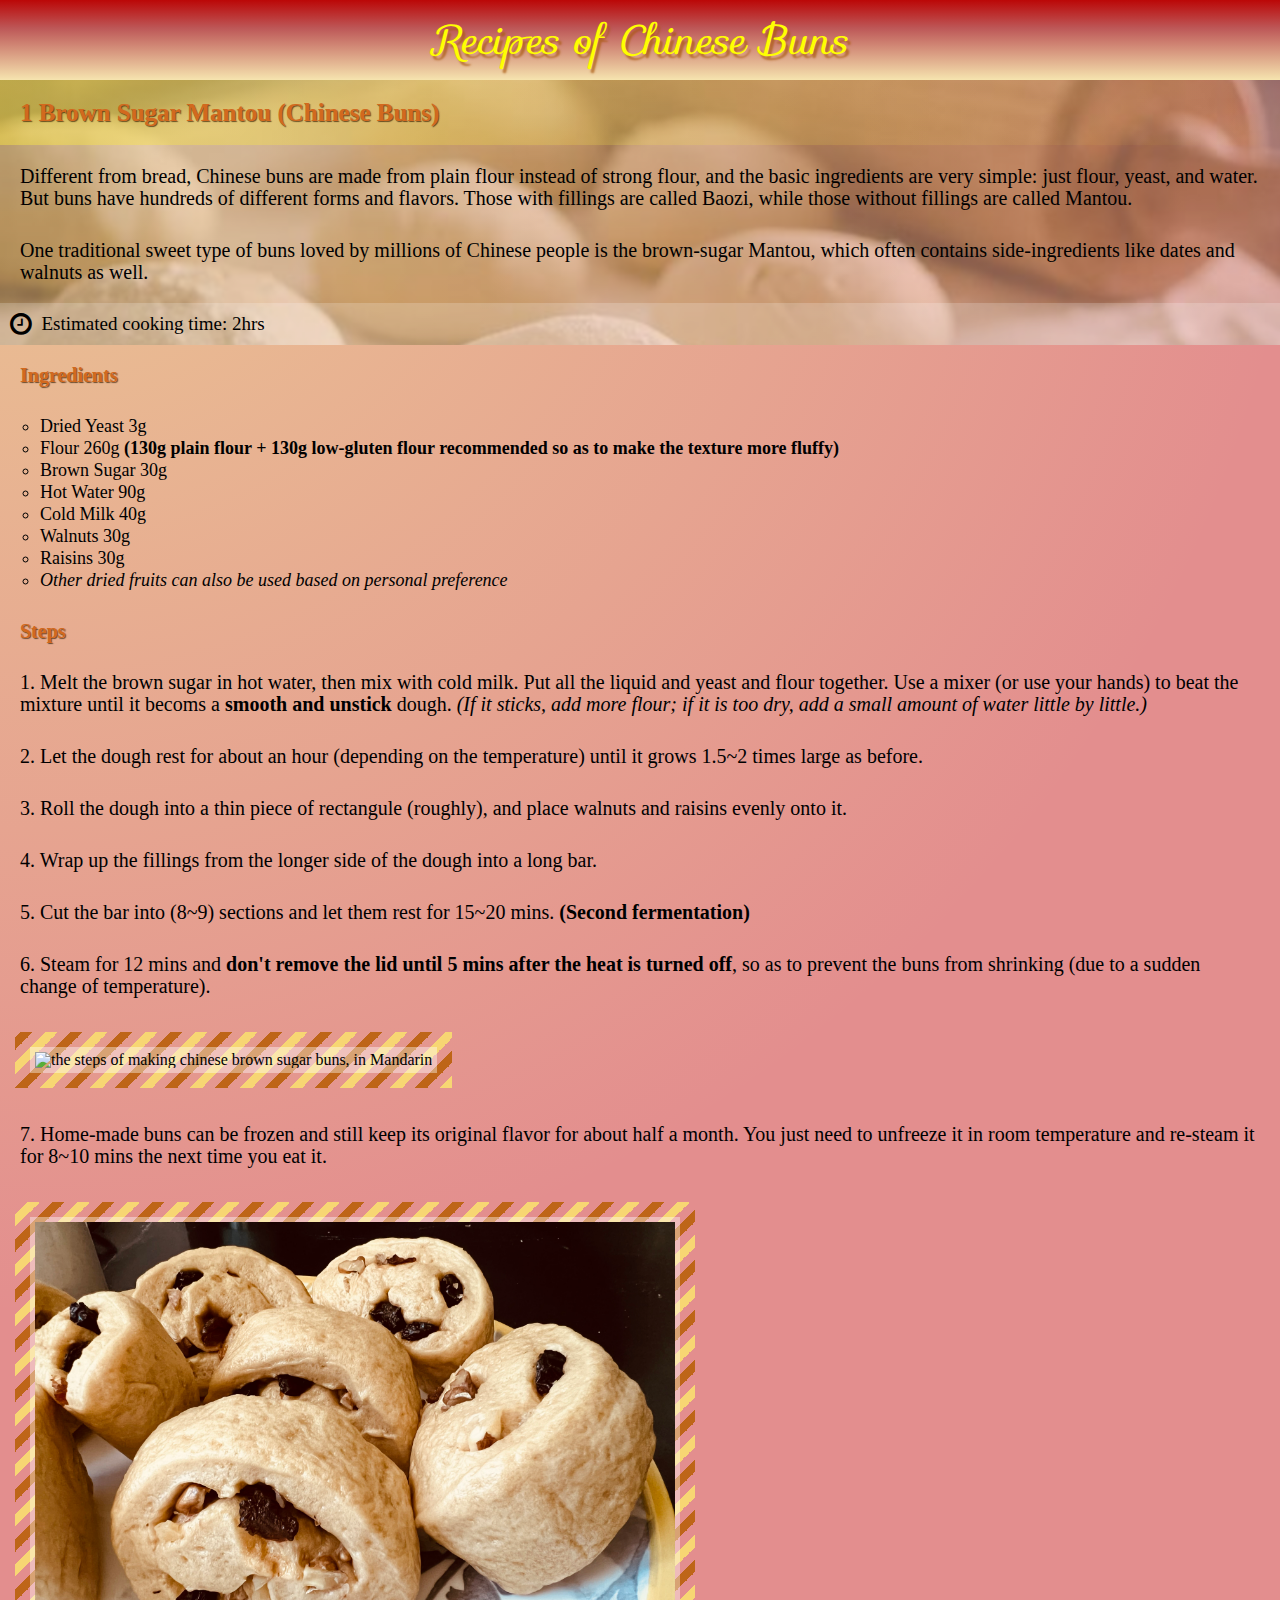
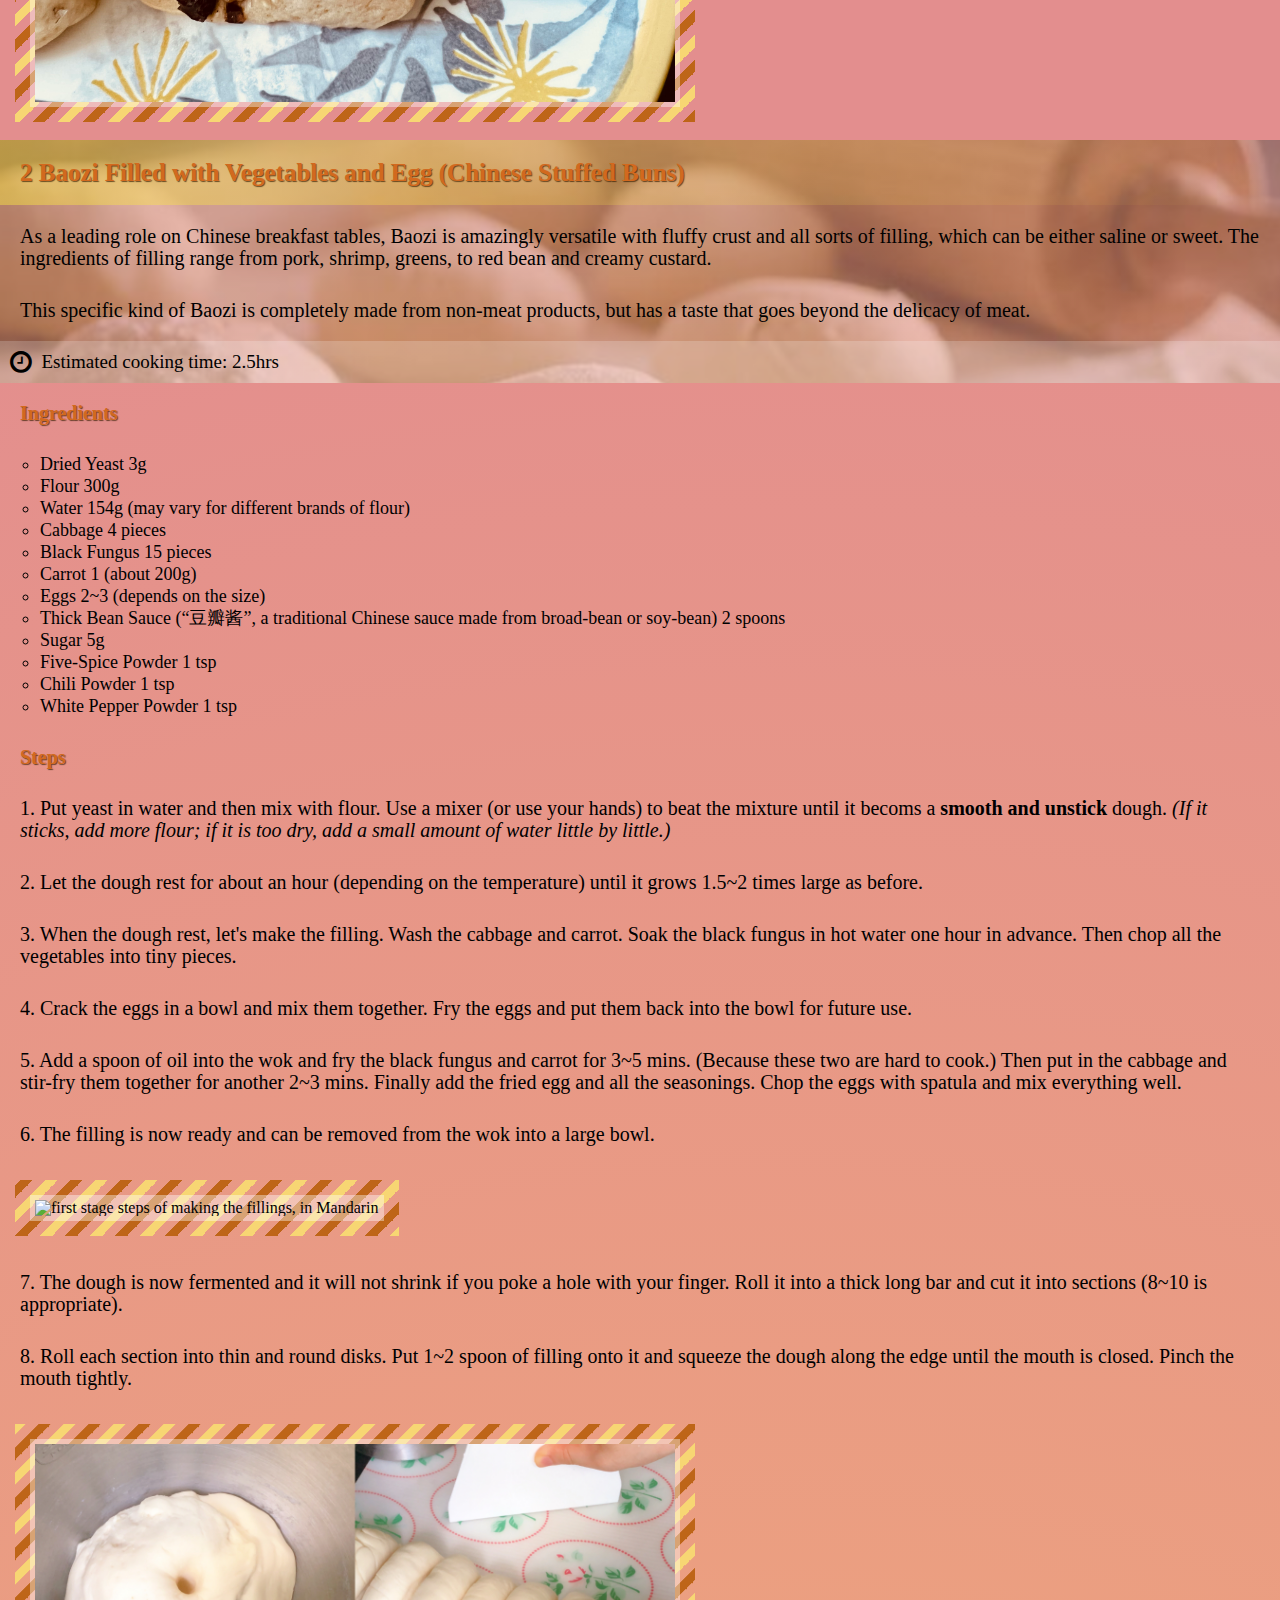
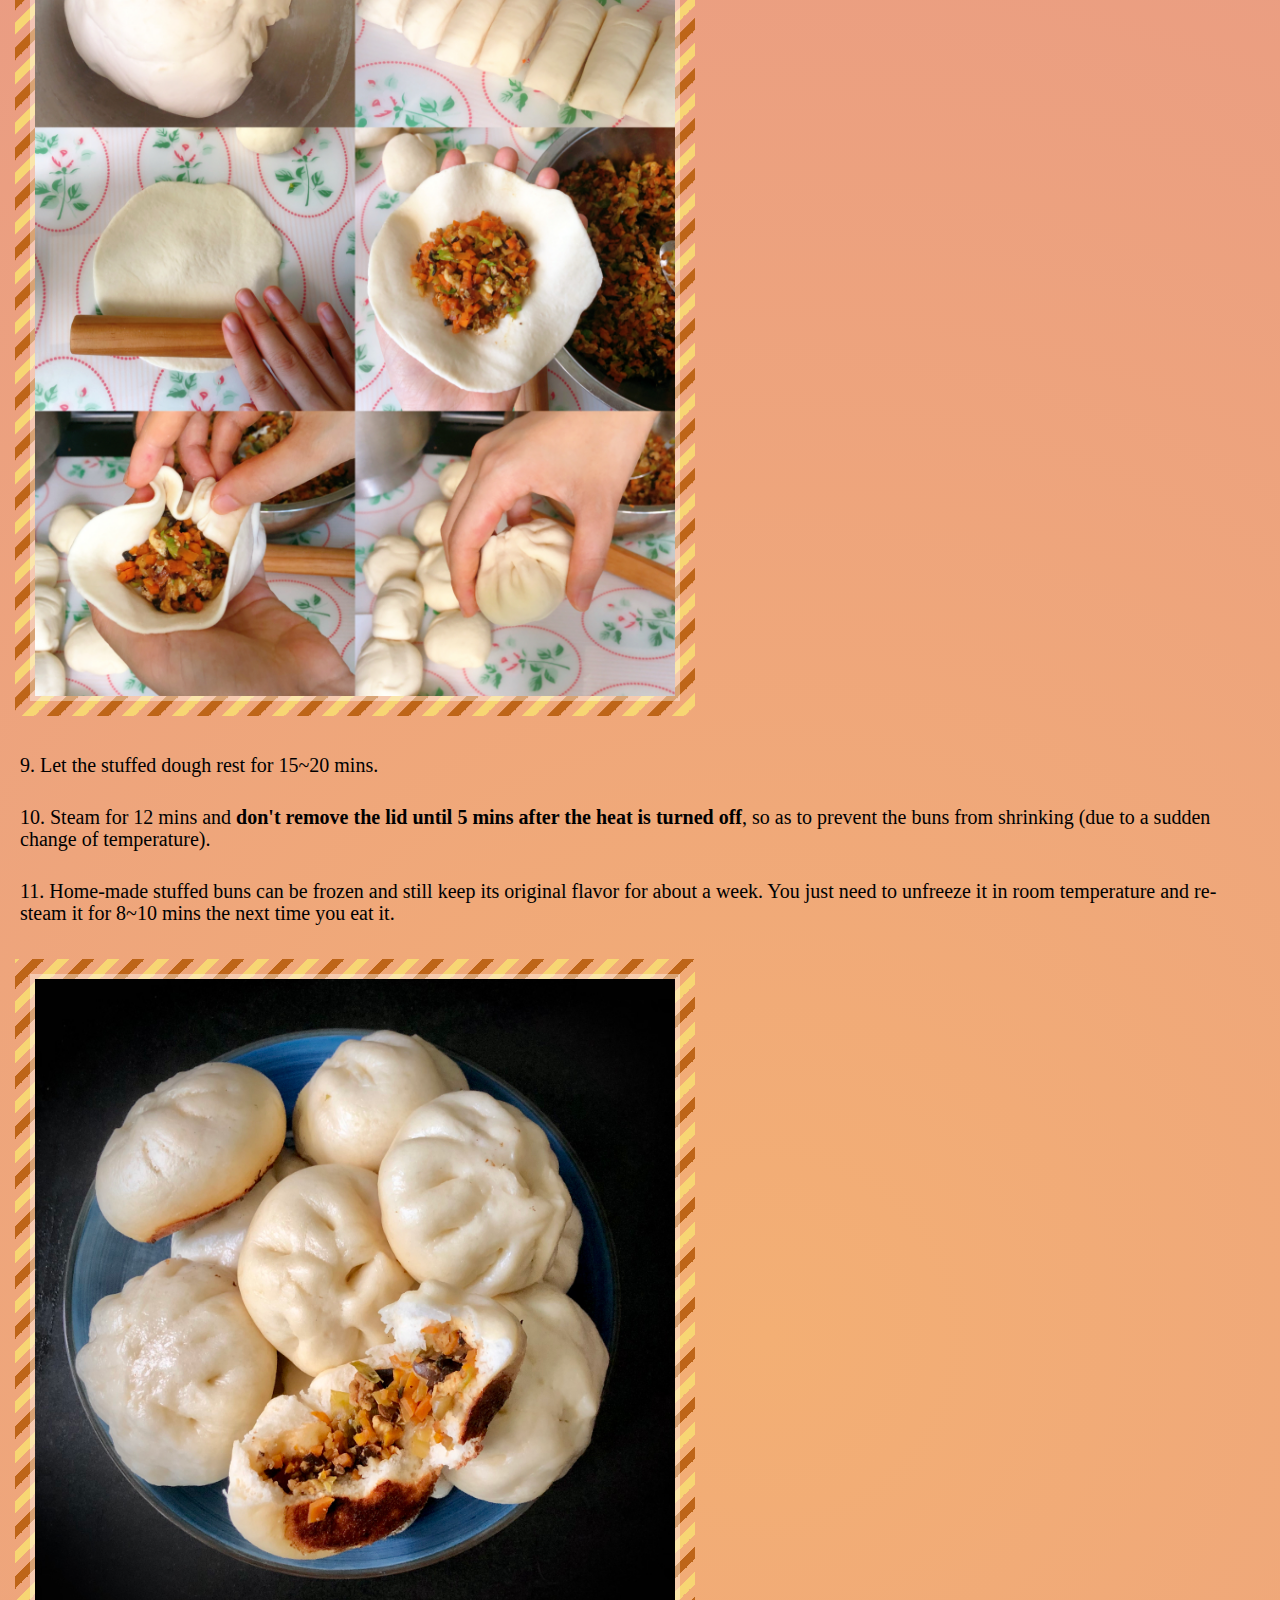
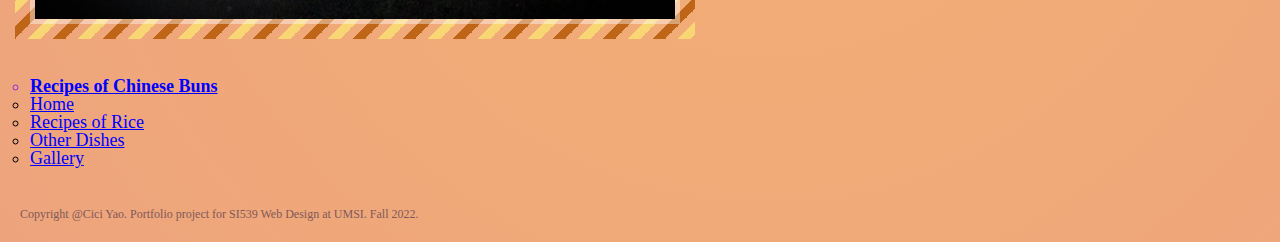
==== commit 70b26426: "Update buns.html" ====
--- a/buns.html
+++ b/buns.html
@@ -7,6 +7,15 @@
     <link rel="stylesheet" href="CSS/html5reset.css">
     <link rel="stylesheet" href="CSS/styles.css">
 	<link rel="stylesheet" href="https://fonts.googleapis.com/css?family=Sofia">
+	<link rel="stylesheet" href="https://cdnjs.cloudflare.com/ajax/libs/font-awesome/4.7.0/css/font-awesome.min.css">
+	<!-- Google tag (gtag.js) -->
+	<script async src="https://www.googletagmanager.com/gtag/js?id=G-WJJV0L77JJ"></script>
+	<script>
+  	window.dataLayer = window.dataLayer || [];
+  	function gtag(){dataLayer.push(arguments);}
+  	gtag('js', new Date());
+  	gtag('config', 'G-WJJV0L77JJ');
+	</script>
 </head>
 
 <body>
@@ -21,6 +30,7 @@
 		<h2>1 Brown Sugar Mantou (Chinese Buns)</h2>
 		<p>Different from bread, Chinese buns are made from plain flour instead of strong flour, and the basic ingredients are very simple: just flour, yeast, and water. But buns have hundreds of different forms and flavors. Those with fillings are called Baozi, while those without fillings are called Mantou.</p>
     	<p>One traditional sweet type of buns loved by millions of Chinese people is the brown-sugar Mantou, which often contains side-ingredients like dates and walnuts as well.</p>
+		<div class="timer"><i class="fa fa-clock-o fa-lg" aria-hidden="true"></i>&nbsp; Estimated cooking time: 2hrs</div>
 		</div>
 	</div>
 	<h3>Ingredients</h3>
@@ -38,7 +48,7 @@
 	</div>
 	<h3>Steps</h3>
 	<p>1. Melt the brown sugar in hot water, then mix with cold milk. Put all the liquid and yeast and flour together. Use a mixer (or use your hands) to beat the mixture until it becoms a <span class="inBold">smooth and unstick</span> dough. <span class="inItalic">(If it sticks, add more flour; if it is too dry, add a small amount of water little by little.)</span></p>
-	<p>2. Let the dough rest for about an hour (depends on the temperature) until it grows 1.5~2 times large as before.</p>
+	<p>2. Let the dough rest for about an hour (depending on the temperature) until it grows 1.5~2 times large as before.</p>
 	<p>3. Roll the dough into a thin piece of rectangule (roughly), and place walnuts and raisins evenly onto it.</p>
 	<p>4. Wrap up the fillings from the longer side of the dough into a long bar.</p>
 	<p>5. Cut the bar into (8~9) sections and let them rest for 15~20 mins. <span class="inBold">(Second fermentation)</span></p>
@@ -52,6 +62,7 @@
 	  <h2>2 Baozi Filled with Vegetables and Egg (Chinese Stuffed Buns)</h2>
 	  <p>As a leading role on Chinese breakfast tables, Baozi is amazingly versatile with fluffy crust and all sorts of filling, which can be either saline or sweet. The ingredients of filling range from pork, shrimp, greens, to red bean and creamy custard.</p>
       <p>This specific kind of Baozi is completely made from non-meat products, but has a taste that goes beyond the delicacy of meat.</p>
+	  <div class="timer"><i class="fa fa-clock-o fa-lg" aria-hidden="true"></i>&nbsp; Estimated cooking time: 2.5hrs</div>
 	  </div>
 	</div>
 	<h3>Ingredients</h3>
@@ -73,7 +84,7 @@
 	</div>
 	<h3>Steps</h3>
 	<p>1. Put yeast in water and then mix with flour. Use a mixer (or use your hands) to beat the mixture until it becoms a <span class="inBold">smooth and unstick</span> dough. <span class="inItalic">(If it sticks, add more flour; if it is too dry, add a small amount of water little by little.)</span></p>
-	<p>2. Let the dough rest for about an hour (depends on the temperature) until it grows 1.5~2 times large as before.</p>
+	<p>2. Let the dough rest for about an hour (depending on the temperature) until it grows 1.5~2 times large as before.</p>
 	<p>3. When the dough rest, let's make the filling. Wash the cabbage and carrot. Soak the black fungus in hot water one hour in advance. Then chop all the vegetables into tiny pieces.</p>
 	<p>4. Crack the eggs in a bowl and mix them together. Fry the eggs and put them back into the bowl for future use.</p>
 	<p>5. Add a spoon of oil into the wok and fry the black fungus and carrot for 3~5 mins. (Because these two are hard to cook.) Then put in the cabbage and stir-fry them together for another 2~3 mins. Finally add the fried egg and all the seasonings. Chop the eggs with spatula and mix everything well.</p>
@@ -104,4 +115,4 @@
   </footer>
 </body>
 
-</html>+</html>
--- a/CSS/styles.css
+++ b/CSS/styles.css
@@ -26,9 +26,25 @@
     background-size: 100px 100px, 100px 100px, 50px 50px, 50px 50px;*/
 }
 
+@keyframes fadeIn{
+    from {
+        opacity: 0;
+    }
+    to {
+        opacity: 1;
+    }
+}
+
 header{
 	grid-row-start: 1;
 	grid-column: 1/-1;
+	animation: fadeIn 3s;
+}
+
+@media (prefers-reduced-motion){
+    header{
+        animation: none;
+    }
 }
 
 main{
@@ -132,30 +148,37 @@
 }
 
 .ingredients{
-	font-family: "Lucida Bright", Georgia, serif;;
+	font-family: "Lucida Bright", Georgia, serif;
     font-size: 18px;
-    margin: 10px;
+    margin: 10px 10px 10px 30px;
     padding: 10px;
     line-height: 22px;
 	grid-column-start: 1;
-	overflow: scroll;
 }
 
 p{
-    font-family: "Lucida Bright", Georgia, serif;;
+    font-family: "Lucida Bright", Georgia, serif;
     font-size: 20px;
     margin: 10px;
     padding: 10px;
     line-height: 22px;
 }
 
-.gallery{
+.timer{
 	font-family: "Lucida Bright", Georgia, serif;;
-    font-size: 20px;
-    margin: 20px;
-    padding: 20px;
+	font-size: 19px;
+	margin: 0;
+	padding: 10px;
     line-height: 22px;
-	text-align: center;
+	background: rgba(255, 255, 255, 0.2);
+}
+
+label{
+	font-family: "Lucida Bright", Georgia, serif;
+    font-size: 18px;
+	margin: 10px;
+    padding: 10px;
+	line-height: 20px;
 }
 
 .inBold{
@@ -187,7 +210,7 @@
 nav{
     font-family: "Lucida Bright", Georgia, serif;;
     font-size: 18px;
-    margin: 10px;
+    margin: 10px 10px 10px 20px;
     padding: 10px;
 }
 
@@ -232,6 +255,22 @@
 	display: flex;
 	flex-direction: row;
 	flex-wrap: wrap;
+	justify-content: center;
+	gap: 10px;
+}
+
+.gallery{
+	margin: 20px;
+    padding: 20px;
+	text-align: center;
+}
+
+figcaption{
+	font-family: "Lucida Bright", Georgia, serif;;
+    font-size: 18px;
+    margin: 0px 0px 20px 30px;
+    padding: 0px;
+    line-height: 22px;
 }
 
 
@@ -242,17 +281,24 @@
 	}
 	#home-aside{
 		margin-left: 70px;
-		margin-top: 150px;
+		margin-top: 100px;
 		background-color: rgba(247,198,146,0.61);
 		font-size: 18px;
 		font-style: italic;
-		grid-row: 4;
+		grid-row: 2;
 		grid-column: 3;
 		float: right;
 	}
 	
-	.photos{
-		justify-content: space-around;
-		gap: 15px 20px;
+	.gallery{
+		flex-basis: 350px;
 	}
-}+	
+	.gallery img{
+		height: 350px;
+		width: 100%;
+		object-fit: cover;
+		vertical-align: middle;
+		border-radius: 5px;
+	}
+}
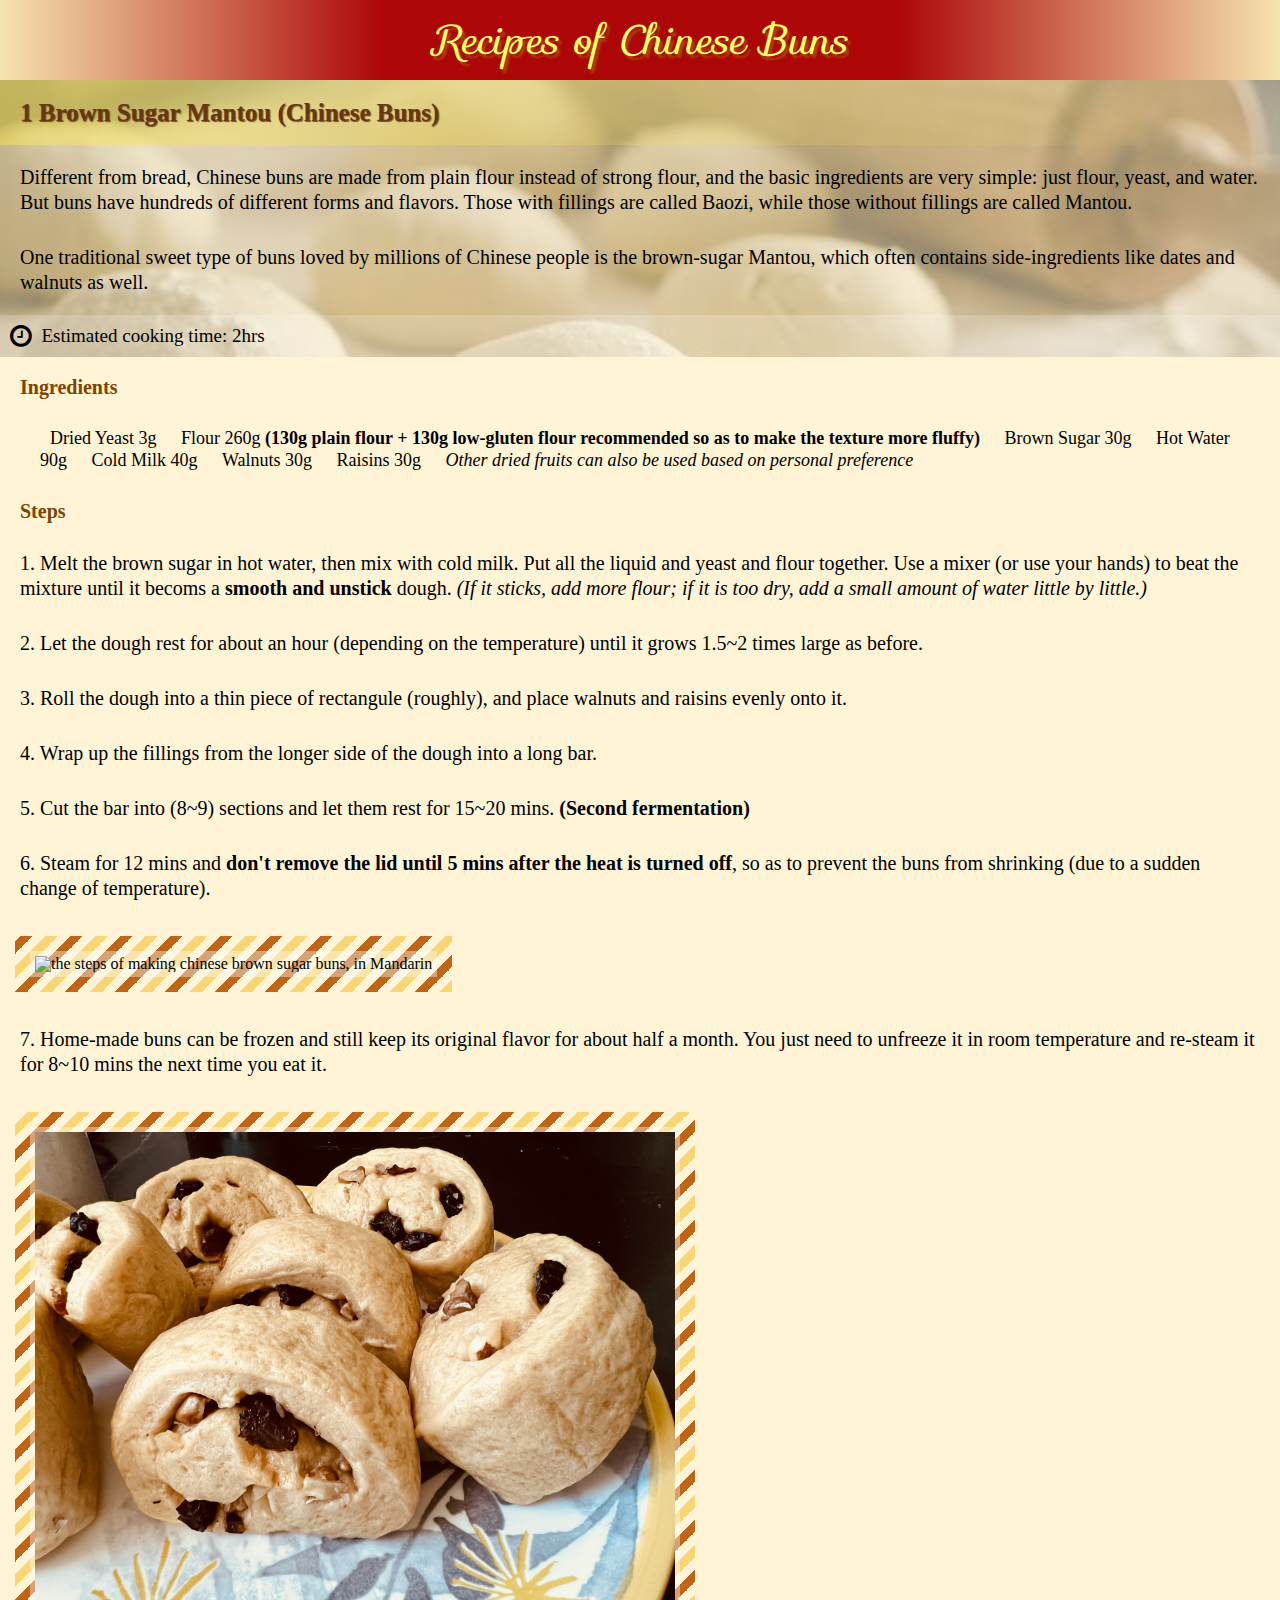
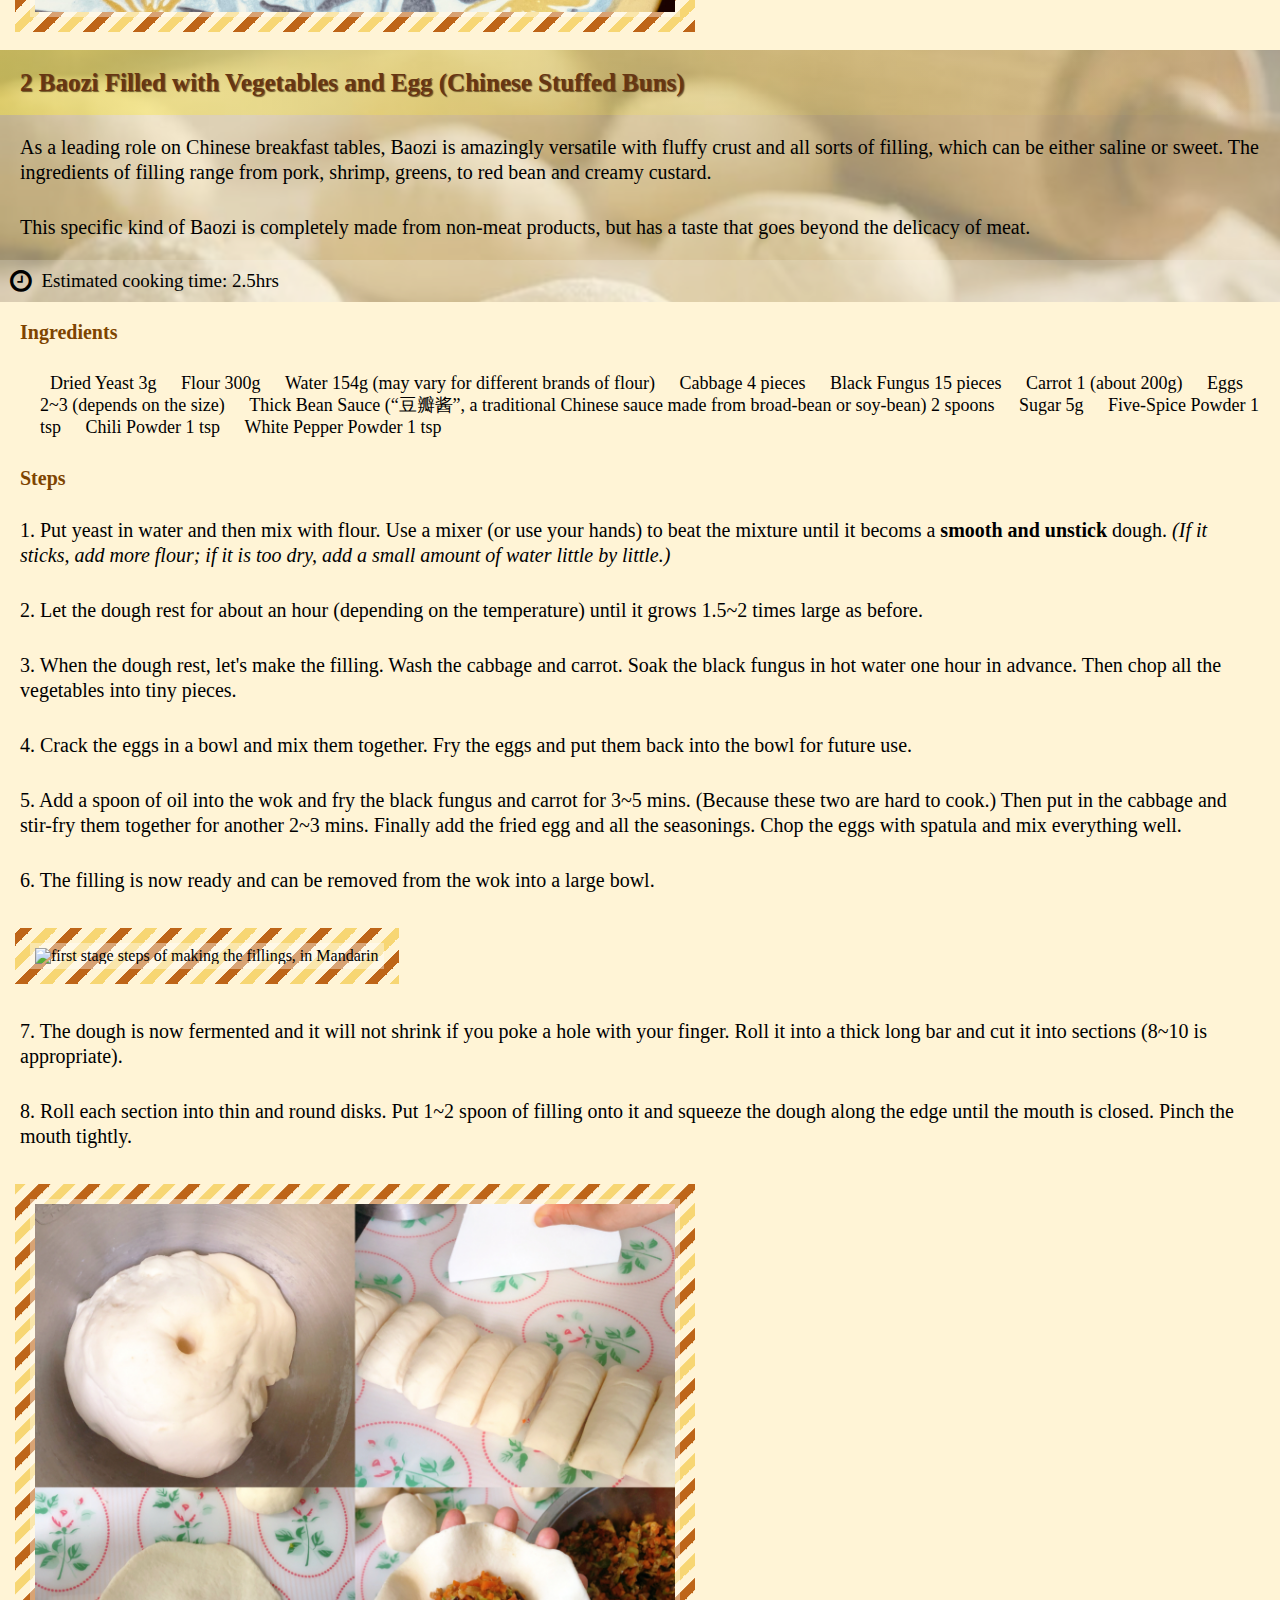
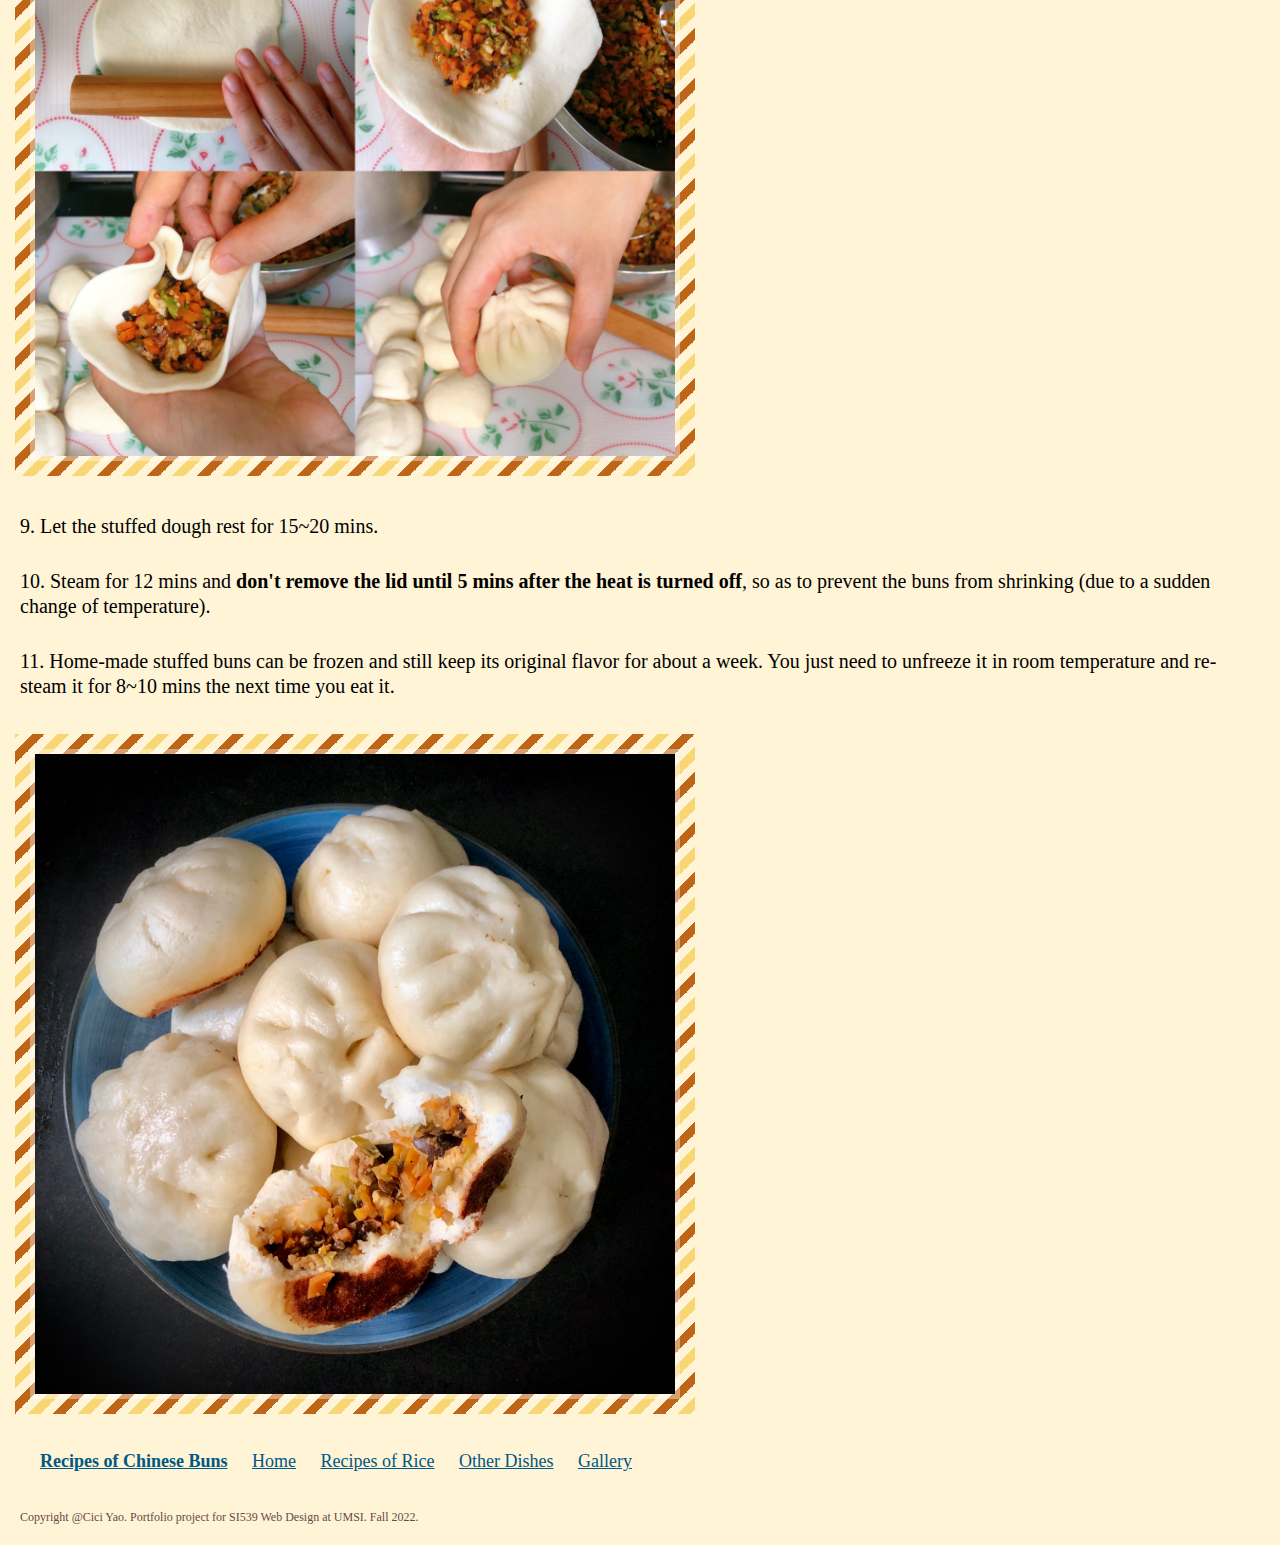
==== commit 99668771: "Update buns.html" ====
--- a/buns.html
+++ b/buns.html
@@ -47,15 +47,25 @@
 		</ul>
 	</div>
 	<h3>Steps</h3>
+	<div class="steps">
+	<div class="left1">
 	<p>1. Melt the brown sugar in hot water, then mix with cold milk. Put all the liquid and yeast and flour together. Use a mixer (or use your hands) to beat the mixture until it becoms a <span class="inBold">smooth and unstick</span> dough. <span class="inItalic">(If it sticks, add more flour; if it is too dry, add a small amount of water little by little.)</span></p>
 	<p>2. Let the dough rest for about an hour (depending on the temperature) until it grows 1.5~2 times large as before.</p>
 	<p>3. Roll the dough into a thin piece of rectangule (roughly), and place walnuts and raisins evenly onto it.</p>
 	<p>4. Wrap up the fillings from the longer side of the dough into a long bar.</p>
 	<p>5. Cut the bar into (8~9) sections and let them rest for 15~20 mins. <span class="inBold">(Second fermentation)</span></p>
 	<p>6. Steam for 12 mins and <span class="inBold">don't remove the lid until 5 mins after the heat is turned off</span>, so as to prevent the buns from shrinking (due to a sudden change of temperature).</p>
+	</div>
+	<div class="right1">
     <img src = "images/bun1-brown_sugar_mantou-step.jpg" alt ="the steps of making chinese brown sugar buns, in Mandarin" title="the steps of making chinese brown sugar buns, in Mandarin">
+	</div>
+	<div class="right2">
     <p>7. Home-made buns can be frozen and still keep its original flavor for about half a month. You just need to unfreeze it in room temperature and re-steam it for 8~10 mins the next time you eat it.</p>
+	</div>
+	<div class="left2">
     <img src = "images/bun1-brown_sugar_mantou.jpg" alt ="the final view of chinese brown sugar buns" title="the final view of chinese brown sugar buns">
+	</div>
+	</div>
     
     <div class="buns_intro">
 	  <div class="intro_content">
@@ -83,20 +93,34 @@
 		</ul>
 	</div>
 	<h3>Steps</h3>
+	<div class="steps">
+	<div class="left1">
 	<p>1. Put yeast in water and then mix with flour. Use a mixer (or use your hands) to beat the mixture until it becoms a <span class="inBold">smooth and unstick</span> dough. <span class="inItalic">(If it sticks, add more flour; if it is too dry, add a small amount of water little by little.)</span></p>
 	<p>2. Let the dough rest for about an hour (depending on the temperature) until it grows 1.5~2 times large as before.</p>
 	<p>3. When the dough rest, let's make the filling. Wash the cabbage and carrot. Soak the black fungus in hot water one hour in advance. Then chop all the vegetables into tiny pieces.</p>
 	<p>4. Crack the eggs in a bowl and mix them together. Fry the eggs and put them back into the bowl for future use.</p>
 	<p>5. Add a spoon of oil into the wok and fry the black fungus and carrot for 3~5 mins. (Because these two are hard to cook.) Then put in the cabbage and stir-fry them together for another 2~3 mins. Finally add the fried egg and all the seasonings. Chop the eggs with spatula and mix everything well.</p>
 	<p>6. The filling is now ready and can be removed from the wok into a large bowl.</p>
+	</div>
+	<div class="right1">
     <img src = "images/bun2-vegetable&egg_baozi-step1.jpg" alt ="first stage steps of making the fillings, in Mandarin" title="first stage steps of making the fillings, in Mandarin">
+	</div>
+	<div class="right2">
     <p>7. The dough is now fermented and it will not shrink if you poke a hole with your finger. Roll it into a thick long bar and cut it into sections (8~10 is appropriate). </p>
 	<p>8. Roll each section into thin and round disks. Put 1~2 spoon of filling onto it and squeeze the dough along the edge until the mouth is closed. Pinch the mouth tightly.</p>
+	</div>
+	<div class="left2">
     <img src = "images/bun2-vegetable&egg_baozi-step2.jpg" alt ="first stage steps of making the stuffed buns" title="first stage steps of making the stuffed buns">
+	</div>
+	<div class="left3">
 	<p>9. Let the stuffed dough rest for 15~20 mins.</p>
 	<p>10. Steam for 12 mins and <span class="inBold">don't remove the lid until 5 mins after the heat is turned off</span>, so as to prevent the buns from shrinking (due to a sudden change of temperature).</p>
     <p>11. Home-made stuffed buns can be frozen and still keep its original flavor for about a week. You just need to unfreeze it in room temperature and re-steam it for 8~10 mins the next time you eat it.</p>
+	</div>
+	<div class="right3">
     <img src = "images/bun2-vegetable&egg_baozi.jpg" alt ="the final view of the vegetable and egg stuffed buns" title="the final view of the vegetable and egg stuffed buns">
+	</div>
+	</div>
 
     <nav>
 	<ul>
--- a/CSS/styles.css
+++ b/CSS/styles.css
@@ -13,8 +13,11 @@
 }
 
 body{
-    background: radial-gradient(circle at 60% 90%, rgb(243, 175, 116), transparent 60%),
-    radial-gradient(circle at 20px 20px, rgba(237, 215, 149, 0.8), transparent 25%), #e38e8e;
+/*
+    background: radial-gradient(circle at 60% 90%, rgb(243, 175, 116), transparent 40%),
+    radial-gradient(circle at 20px 20px, rgba(237, 215, 149, 0.8), transparent 15%), #e38e8e;
+*/
+	background-color: #FFF4D6;
 	display: grid;
 	grid-template-columns: repeat(4, 25%);
     /*background:
@@ -53,11 +56,13 @@
 }
 
 h1{
+	position: relative;
     font-family: "Sofia", sans-serif; /* Copperplate, "Copperplate Gothic Light", fantasy;*/
 	font-style: italic;
     font-size: 40px;
-    color:yellow;
-    background: linear-gradient(180deg, rgb(187, 7, 7) 0%, rgb(189, 87, 87) 35%, rgb(246, 228, 175) 100%);
+    color:#FFFF6B;
+/*    background: linear-gradient(180deg, rgb(187, 7, 7) 0%, rgb(189, 87, 87) 35%, rgb(246, 228, 175) 100%);*/
+	background: linear-gradient(90deg, rgb(246, 228, 175) 0%, #AC0606 30%, #AC0606 70%, rgb(246, 228, 175) 100%);
     padding: 20px;
     margin: 0px;
     text-align: center;
@@ -68,7 +73,7 @@
     font-family:"Lucida Bright", Georgia, serif;
     font-size: 25px;
     font-weight: bold;
-    color:chocolate;
+    color:#673613;
 	background: linear-gradient(90deg, rgba(251,232,64,0.45) 0%, rgba(251,232,64,0.2) 50%, rgba(251,232,64,0) 100%);
     padding: 20px;
     margin: 0px;
@@ -79,10 +84,10 @@
 	font-family:"Lucida Bright", Georgia, serif;
     font-size: 20px;
     font-weight: bold;
-    color:chocolate;
+    color: #7E4401;
     padding: 10px;
     margin: 10px;
-    text-shadow: 1px 1px 1px rgba(52, 28, 1, 0.7);
+/*    text-shadow: 1px 1px 1px rgba(52, 28, 1, 0.7);*/
 }
 
 ul{
@@ -161,7 +166,7 @@
     font-size: 20px;
     margin: 10px;
     padding: 10px;
-    line-height: 22px;
+    line-height: 25px;
 }
 
 .timer{
@@ -215,24 +220,24 @@
 }
 
 a:link{
-    color:blue;
+    color:#005885;
 }
 
 a:visited{
-    color:blueviolet;
+    color:#8800A3;
 }
 
 a:hover{
-    color:cadetblue;
+    color:#A80000;
 }
 
 .active{
-    color: blueviolet;
+    color: #006118;
     font-weight: bold;
 }
 
 #home-aside{
-	background-color: rgba(247,198,146,0.61);
+	background-color: rgba(248,203,128,0.57);
 	font-size: 18px;
 	font-style: italic;
 	grid-row: 7;
@@ -243,7 +248,7 @@
 footer{
     font-family: "Lucida Bright", Georgia, serif;;
     font-size: 12px;
-    color:#805959;
+    color:#694949;
     margin: 10px;
     padding: 10px;
     line-height: 15px;
@@ -271,10 +276,106 @@
     margin: 0px 0px 20px 30px;
     padding: 0px;
     line-height: 22px;
-}
-
-
-@media all and (min-width: 800px){
+	text-align: center;
+}
+
+.painting {
+  box-shadow:
+    0 2.8px 2.2px rgba(0, 0, 0, 0.034),
+    0 6.7px 5.3px rgba(0, 0, 0, 0.048),
+    0 12.5px 10px rgba(0, 0, 0, 0.06),
+    0 22.3px 17.9px rgba(0, 0, 0, 0.072),
+    0 41.8px 33.4px rgba(0, 0, 0, 0.086),
+    0 100px 80px rgba(0, 0, 0, 0.12);
+  width: 100%;
+}
+
+.video{
+	display: block;
+	width: 100%;
+	margin: 0 auto;
+	text-align: center;
+}
+
+.options{
+  align-items: center;
+  background: linear-gradient(to right, rgba(248,203,128,0.57), transparent);
+  display: grid;
+  grid-gap: 1rem;
+  grid-template-columns: 50px auto min(115px);
+  padding: .5rem;
+}
+
+button {
+  border: 0;
+  background: #AC154D;
+  display: inline;
+  color: white;
+  order: 1;
+  padding: .5rem;
+  transition: opacity .25s ease-out;
+  width: 100%;
+}
+
+button:hover {
+  cursor: pointer;
+  opacity: .8;
+}
+
+label {
+  order: 2;
+  text-align: center;
+}
+
+/* Fallback stuff */
+progress[value] {
+  appearance: none;
+  border: none;
+  border-radius: 3px;
+  box-shadow: 0 2px 3px rgba(0, 0, 0,.25) inset;
+  color: dodgerblue;
+  display: inline;
+  height: 15px;
+  order: 1;
+  position: relative;
+  width: 100%;
+}
+
+/* WebKit styles */
+progress[value]::-webkit-progress-bar {
+  background-color: whiteSmoke;
+  border-radius: 3px;
+  box-shadow: 0 2px 3px rgba(0, 0, 0,.25) inset;
+}
+
+progress[value]::-webkit-progress-value {
+  background-image: linear-gradient(
+    to right,
+    #ff8a00, #e52e71
+  );
+  border-radius: 3px;
+  position: relative;
+  transition: width 1s linear;
+}
+
+/* Firefox styles */
+progress[value]::-moz-progress-bar {
+  background-image: -moz-linear-gradient(
+    to right,
+    #ff8a00, #e52e71
+  );
+  border-radius: 3px;
+  position: relative;
+  transition: width 1s linear;
+}
+
+#send{
+	width: 10%;
+	margin-left: 15px;
+}
+
+/*tablet view*/
+@media all and (min-width: 768px){
 	#home-photo{
 		text-align: left;
 		margin-left: 30px;
@@ -285,9 +386,17 @@
 		background-color: rgba(247,198,146,0.61);
 		font-size: 18px;
 		font-style: italic;
-		grid-row: 2;
+		grid-row: 3;
 		grid-column: 3;
 		float: right;
+	}
+	
+	progress[value]{
+		width: 60%;
+	}
+	
+	.painting{
+		width: 60%;
 	}
 	
 	.gallery{
@@ -302,3 +411,32 @@
 		border-radius: 5px;
 	}
 }
+
+
+/*desktop view*/
+@media all and (min-width: 1024px){
+	progress[value]{
+		width: 50%;
+	}
+	
+	.painting{
+		width: 50%;
+	}
+	
+	.gallery{
+		flex-basis: 250px;
+	}
+	
+	.gallery img{
+		height: 250px;
+		width: 100%;
+		object-fit: cover;
+		vertical-align: middle;
+		border-radius: 5px;
+	}
+	
+	li{
+		display: inline;
+		padding: 10px;
+	}
+}
